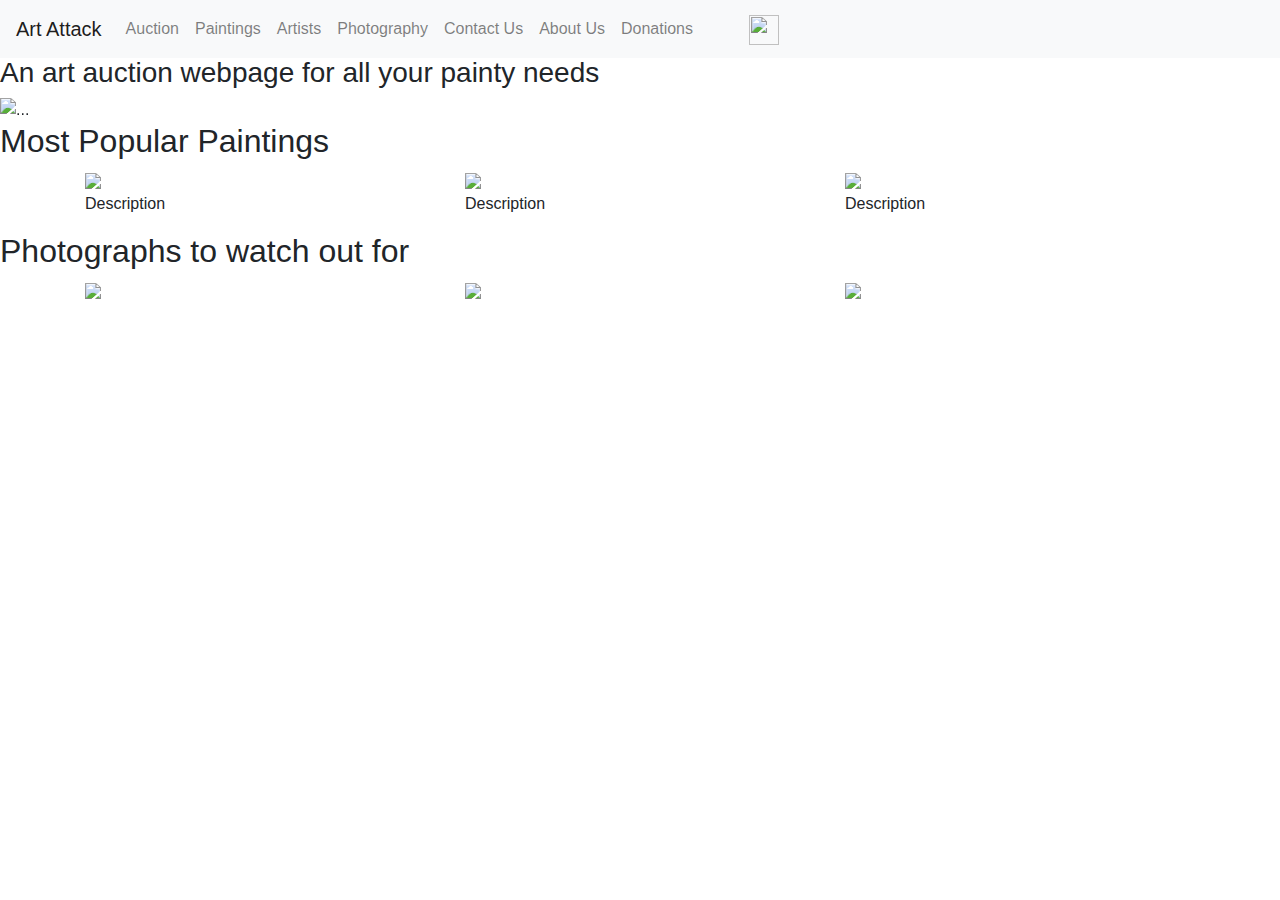
==== index.html @ 8e079ac7 "donations, photos" ====
<!DOCTYPE html>
<html lang="en">

<head>
    <title>Art Attack</title>

    <meta charset="UTF-8" />
    <meta name="viewport" content="wdth=device-width, initial-scale=1.0" />

    <link rel="stylesheet" href="styles.css">
    <link rel="stylesheet" href="https://stackpath.bootstrapcdn.com/bootstrap/4.5.2/css/bootstrap.min.css" integrity="sha384-JcKb8q3iqJ61gNV9KGb8thSsNjpSL0n8PARn9HuZOnIxN0hoP+VmmDGMN5t9UJ0Z" crossorigin="anonymous">

    <script src="https://code.jquery.com/jquery-3.5.1.slim.min.js" integrity="sha384-DfXdz2htPH0lsSSs5nCTpuj/zy4C+OGpamoFVy38MVBnE+IbbVYUew+OrCXaRkfj" crossorigin="anonymous"></script>
    <script src="https://cdn.jsdelivr.net/npm/popper.js@1.16.1/dist/umd/popper.min.js" integrity="sha384-9/reFTGAW83EW2RDu2S0VKaIzap3H66lZH81PoYlFhbGU+6BZp6G7niu735Sk7lN" crossorigin="anonymous"></script>
    <script src="https://stackpath.bootstrapcdn.com/bootstrap/4.5.2/js/bootstrap.min.js" integrity="sha384-B4gt1jrGC7Jh4AgTPSdUtOBvfO8shuf57BaghqFfPlYxofvL8/KUEfYiJOMMV+rV" crossorigin="anonymous"></script>

</head>

<header>
    <!-- navbar -->
    <!-- talvez cambiar fixed top a sticky top la neta npi jelp-->

    <nav class="navbar fixed-top navbar-expand-lg navbar-light bg-light">
        <a class="navbar-brand" href="index.html">Art Attack</a>
        <button class="navbar-toggler" type="button" data-toggle="collapse" data-target="#navbarNav" aria-controls="navbarNav" aria-expanded="false" aria-label="Toggle navigation">
            <span class="navbar-toggler-icon"></span>
        </button>
        <div class="collapse navbar-collapse" id="navbarNav">
            <ul class="navbar-nav">
                <li class="nav-item">
                    <a class="nav-link" href="src/auction.html">Auction</a>
                </li>
                <li class="nav-item">
                    <a class="nav-link" href="src/paintings.html">Paintings</a>
                </li>
                <li class="nav-item">
                    <a class="nav-link" href="src/artists.html">Artists</a>
                </li>
                <li class="nav-item">
                    <a class="nav-link" href="src/photography.html">Photography</a>
                </li>
                <li class="nav-item">
                    <a class="nav-link" href="src/contact.html">Contact Us</a>
                </li>
                <li class="nav-item">
                    <a class="nav-link" href="src/about.html">About Us</a>
                </li>
                <li class="nav-item">
                    <a class="nav-link" href="src/donations.html">Donations</a>
                </li>
            </ul>
            <a class="navbar-brand ml-5" href="#">
                <img src="logo" width="30" height="30" alt="" loading="lazy">
            </a>
        </div>
    </nav>

</header>

<body>
    <!--Title-->
    <div>
        <h1>
            Art Attack
        </h1>
        <h3>
            An art auction webpage for all your painty needs
        </h3>
    </div>

    <!--Slider-->
    <div>
        <div id="carouselExampleFade" class="carousel slide carousel-fade" data-ride="carousel">

            <div class="carousel-inner">
                <div class="carousel-item active">
                    <img src="images/index/Carrusel/imgCar1.jpg" class="d-block w-100" alt="...">
                </div>
                <div class="carousel-item">
                    <img src="images/index/Carrusel/imgCar2.jpg" class="d-block w-100" alt="...">
                </div>
                <div class="carousel-item">
                    <img src="images/index/Carrusel/imgCar3.jpg" class="d-block w-100" alt="...">
                </div>
            </div>
            <a class="carousel-control-prev" href="#carouselExampleFade" role="button" data-slide="prev">
                <span class="carousel-control-prev-icon" aria-hidden="true"></span>
                <span class="sr-only">Previous</span>
            </a>
            <a class="carousel-control-next" href="#carouselExampleFade" role="button" data-slide="next">
                <span class="carousel-control-next-icon" aria-hidden="true"></span>
                <span class="sr-only">Next</span>
            </a>
        </div>
    </div>

    <!--Paintings-->
    <div>
        <h2>
            Most Popular Paintings
        </h2>
        <div class="container">
            <div class="row">
                <div class="col-sm">
                    <img src="images/index/Paints/img1.JPG">
                    <p>
                        Description
                    </p>
                </div>
                <div class="col-sm">
                    <img src="images/index/Paints/img2.JPG">
                    <p>
                        Description
                    </p>
                </div>
                <div class="col-sm">
                    <img src="images/index/Paints/img3.JPG">
                    <p>
                        Description
                    </p>
                </div>
            </div>
        </div>
    </div>

    <!--Photos-->
    <div>
        <h2>
            Photographs to watch out for
        </h2>
        <div class="container contA">
            <div class="row">
                <div class="col-sm">
                    <img src="images/index/Paints/img1.JPG">
                </div>
                <div class="col-sm">
                    <img src="images/index/Paints/img2.JPG">
                </div>
                <div class="col-sm">
                    <img src="images/index/Paints/img3.JPG">
                </div>
            </div>
        </div>
    </div>

    <!--Artists-->
    <div>

    </div>
</body>

<footer>

</footer>

</html>
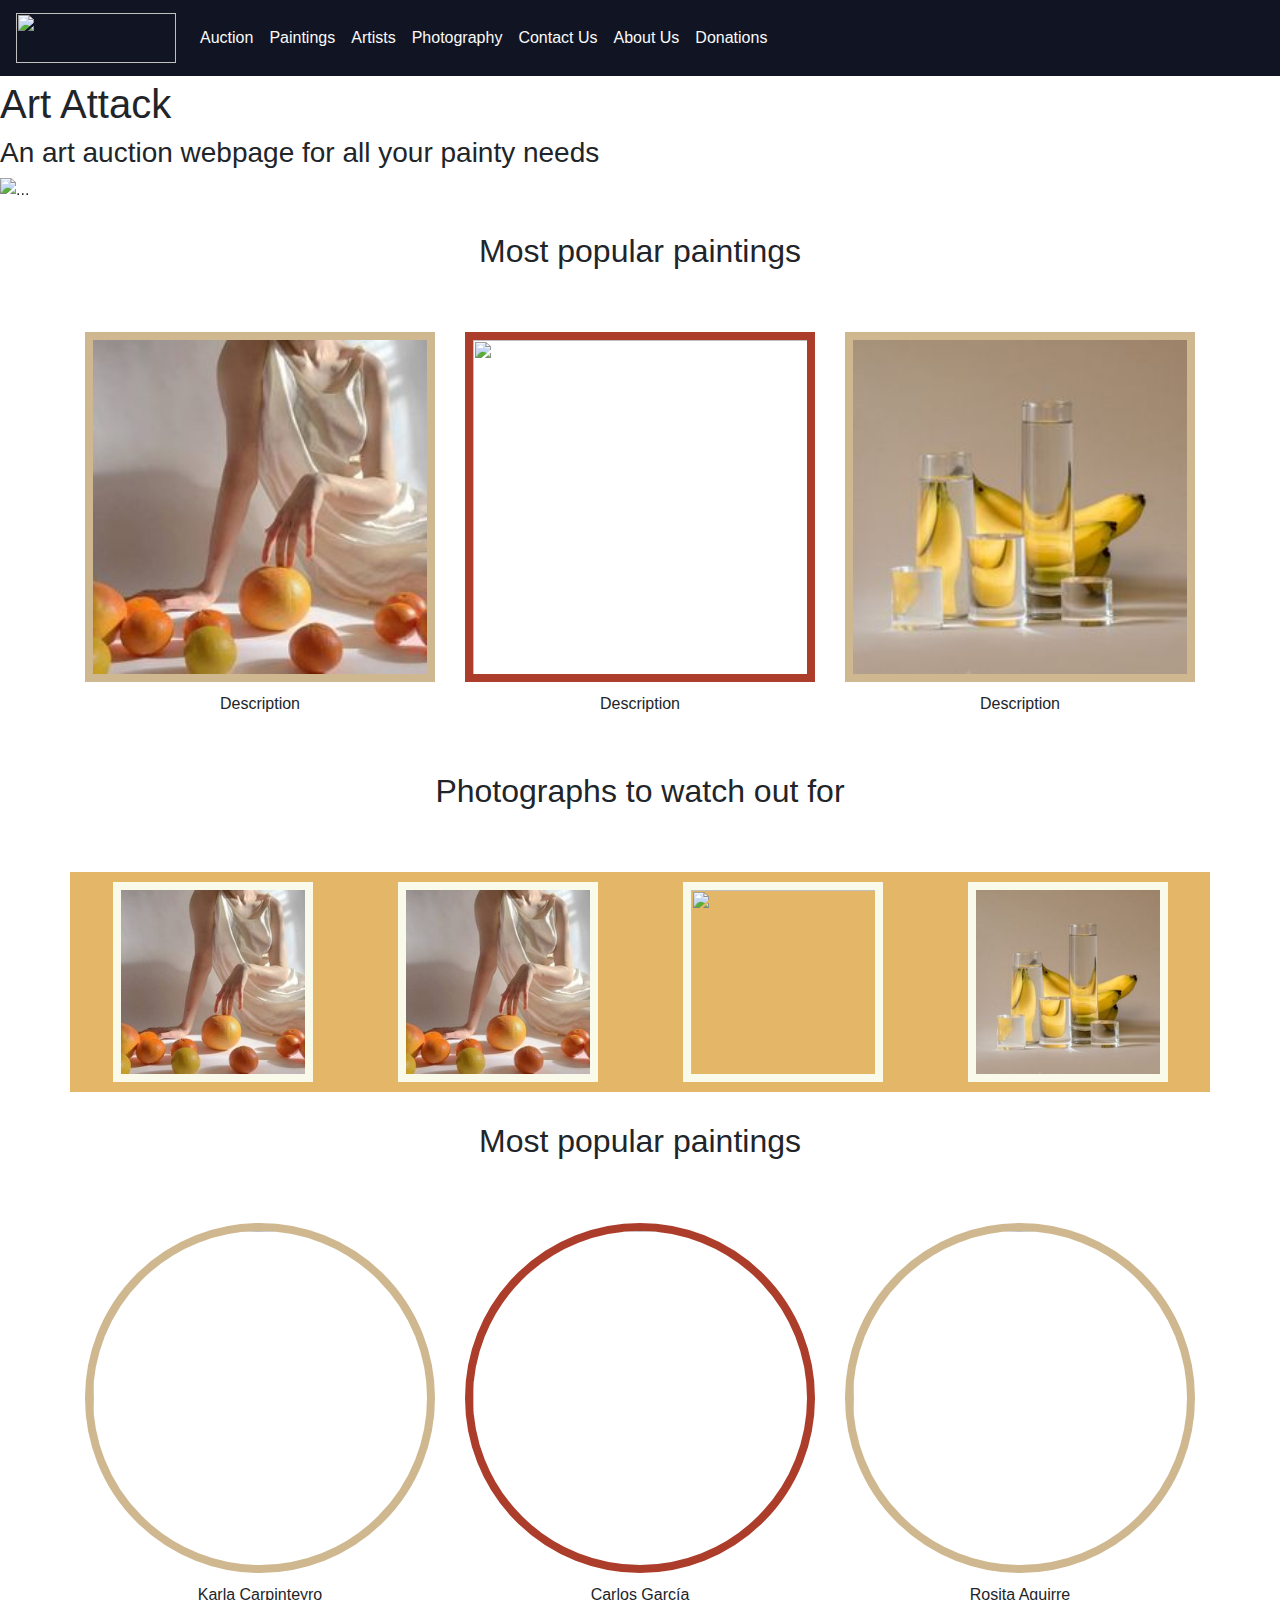
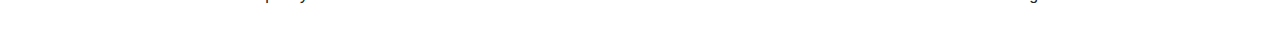
==== commit be2b842e: "Fav & NavBar" ====
--- a/index.html
+++ b/index.html
@@ -7,6 +7,7 @@
     <meta charset="UTF-8" />
     <meta name="viewport" content="wdth=device-width, initial-scale=1.0" />
 
+    <link rel="icon" type="image/png" sizes="32x32" href="images/favicon.png">
     <link rel="stylesheet" href="styles.css">
     <link rel="stylesheet" href="https://stackpath.bootstrapcdn.com/bootstrap/4.5.2/css/bootstrap.min.css" integrity="sha384-JcKb8q3iqJ61gNV9KGb8thSsNjpSL0n8PARn9HuZOnIxN0hoP+VmmDGMN5t9UJ0Z" crossorigin="anonymous">
 
@@ -18,10 +19,10 @@
 
 <header>
     <!-- navbar -->
-    <!-- talvez cambiar fixed top a sticky top la neta npi jelp-->
-
-    <nav class="navbar fixed-top navbar-expand-lg navbar-light bg-light">
-        <a class="navbar-brand" href="index.html">Art Attack</a>
+    <nav class="navbar fixed-top navbar-expand-lg navbar-dark navbar-custom">
+        <a class="navbar-brand" href="#">
+            <img src="images/logoClaro.png" width="160" height="50" alt="" loading="lazy">
+        </a>
         <button class="navbar-toggler" type="button" data-toggle="collapse" data-target="#navbarNav" aria-controls="navbarNav" aria-expanded="false" aria-label="Toggle navigation">
             <span class="navbar-toggler-icon"></span>
         </button>
@@ -49,9 +50,6 @@
                     <a class="nav-link" href="src/donations.html">Donations</a>
                 </li>
             </ul>
-            <a class="navbar-brand ml-5" href="#">
-                <img src="logo" width="30" height="30" alt="" loading="lazy">
-            </a>
         </div>
     </nav>
 
@@ -94,58 +92,115 @@
         </div>
     </div>
 
+
+
+    <!--3 pics-->
+    <div class="container">
+        <h2 class="pd30Cent">
+            Most popular paintings
+        </h2>
+        <br>
+        <div class="row">
+            <div class="col-sm">
+                <section class="cent">
+                    <img class="borderBg smed" src="../images/photography/sq1.jpg">
+                    <p class="pdT10">
+                        Description
+                    </p>
+                </section class="pdT10">
+
+            </div>
+            <div class="col-sm">
+                <section class="cent">
+                    <img class="borderRed smed" src="../images/photography/sq5.jpg">
+                    <p class="pdT10">
+                        Description
+                    </p>
+                </section>
+
+            </div>
+            <div class="col-sm">
+                <section class="cent">
+                    <img class="borderBg smed" src="../images/photography/sq3.jpg">
+                    <p class="pdT10">
+                        Description
+                    </p>
+                </section>
+            </div>
+        </div>
+    </div>
+
     <!--Paintings-->
-    <div>
-        <h2>
-            Most Popular Paintings
-        </h2>
-        <div class="container">
-            <div class="row">
-                <div class="col-sm">
-                    <img src="images/index/Paints/img1.JPG">
-                    <p>
-                        Description
-                    </p>
-                </div>
-                <div class="col-sm">
-                    <img src="images/index/Paints/img2.JPG">
-                    <p>
-                        Description
-                    </p>
-                </div>
-                <div class="col-sm">
-                    <img src="images/index/Paints/img3.JPG">
-                    <p>
-                        Description
-                    </p>
-                </div>
-            </div>
-        </div>
-    </div>
-
-    <!--Photos-->
-    <div>
-        <h2>
+    <div class="container">
+        <h2 class="pd30Cent">
             Photographs to watch out for
         </h2>
-        <div class="container contA">
-            <div class="row">
-                <div class="col-sm">
-                    <img src="images/index/Paints/img1.JPG">
-                </div>
-                <div class="col-sm">
-                    <img src="images/index/Paints/img2.JPG">
-                </div>
-                <div class="col-sm">
-                    <img src="images/index/Paints/img3.JPG">
-                </div>
-            </div>
+        <br>
+        <div class="row bcYw pdT10">
+
+
+            <div class="col-sm">
+                <section class="cent">
+                    <img class="ssmed borderWh" src="../images/photography/sq1.jpg">
+                </section>
+
+            </div>
+            <div class="col-sm">
+                <section class="cent">
+                    <img class="ssmed borderWh" src="../images/photography/sq1.jpg">
+                </section>
+
+            </div>
+            <div class="col-sm">
+                <section class="cent">
+                    <img class="ssmed borderWh" src="../images/photography/sq5.jpg">
+                </section>
+
+            </div>
+            <div class="col-sm">
+                <section class="cent">
+                    <img class="ssmed borderWh" src="../images/photography/sq3.jpg">
+                </section>
+            </div>
+
         </div>
     </div>
 
     <!--Artists-->
-    <div>
-
+
+    <div class="container">
+        <h2 class="pd30Cent">
+            Most popular paintings
+        </h2>
+        <br>
+        <div class="row">
+            <div class="col-sm">
+                <section class="cent">
+                    <img class="borderBg smed cir" src="../images/artists/karlaPretenciosa.jpeg">
+                    <p class="pdT10">
+                        Karla Carpinteyro
+                    </p>
+                </section class="pdT10">
+
+            </div>
+            <div class="col-sm">
+                <section class="cent">
+                    <img class="borderRed smed cir" src="../images/artists/charliePretencioso.jpeg">
+                    <p class="pdT10">
+                        Carlos García
+                    </p>
+                </section>
+
+            </div>
+            <div class="col-sm">
+                <section class="cent">
+                    <img class="borderBg smed cir" src="../images/artists/rosita.jpg">
+                    <p class="pdT10">
+                        Rosita Aguirre
+                    </p>
+                </section>
+            </div>
+        </div>
     </div>
 </body>
 
--- a/styles.css
+++ b/styles.css
@@ -0,0 +1,217 @@
+body {
+    padding-top: 80px;
+}
+
+main {
+    padding: 20px;
+    background-color: #fafafa;
+}
+
+.navbar-custom {
+    background-color: #111523;
+}
+
+
+/* change the brand and text color */
+
+.navbar-custom .navbar-brand {
+    color: #fafafa !important;
+}
+
+
+/* change the link color */
+
+.navbar-custom .navbar-nav .nav-link {
+    color: #fafafa !important;
+}
+
+
+/* change the color of active or hovered links */
+
+.navbar-custom .nav-item.active .nav-link {
+    color: #E3B668 !important;
+}
+
+.navbar-custom .nav-item:hover .nav-link {
+    color: #CFB88F !important;
+}
+
+.pd30Cent {
+    text-align: center;
+    padding-top: 30px;
+    padding-bottom: 30px;
+}
+
+.pdTB20 {
+    padding-top: 20px;
+    padding-bottom: 20px;
+}
+
+img.med {
+    width: 500px;
+    height: 500px;
+    margin-right: auto
+}
+
+.pdT10 {
+    padding-top: 10px;
+    padding-bottom: 10px;
+}
+
+.pdT50 {
+    padding-top: 50px;
+    padding-bottom: 50px;
+}
+
+.mt75 {
+    margin-top: 140px;
+}
+
+.mb50 {
+    margin-bottom: 50px;
+}
+
+.cent {
+    text-align: center;
+}
+
+.just {
+    text-align: justify;
+}
+
+.mW6 {
+    max-width: 400px;
+}
+
+img.sml {
+    width: 100px;
+    height: 100px;
+}
+
+img.cir {
+    border-radius: 50%;
+}
+
+img.huge {
+    width: 1100px;
+    height: 550px;
+}
+
+.wh {
+    color: #FAFAEB;
+}
+
+.bg {
+    color: #CFB88F;
+}
+
+.rd {
+    color: #AD3D2B;
+}
+
+.yw {
+    color: #E3B668;
+}
+
+.db {
+    color: #111523;
+}
+
+
+/*background*/
+
+.bckg {
+    background-color: white;
+}
+
+.bcYw {
+    background-color: #E3B668;
+}
+
+
+/*img*/
+
+.borderBg {
+    border: 8px solid #CFB88F;
+}
+
+.borderBg4 {
+    border: 4px solid #CFB88F;
+}
+
+.borderRed {
+    border: 8px solid #AD3D2B;
+}
+
+.borderRed4 {
+    border: 4px solid #AD3D2B;
+}
+
+.borderYw {
+    border: 8px solid #E3B668;
+}
+
+.borderBl {
+    border: 8px solid #111523;
+}
+
+.borderWh {
+    border: 8px solid #FAFAEB;
+}
+
+img.smed {
+    width: 350px;
+    height: 350px;
+}
+
+img.sml {
+    width: 100px;
+    height: 100px;
+}
+
+img.ssmed {
+    width: 200px;
+    height: 200px;
+}
+
+
+/*Forms*/
+
+input[type=text] {
+    outline: none !important;
+    padding: 12px 20px;
+    margin: 8px 0;
+    box-sizing: border-box;
+    border: 3px solid #E3B668;
+    -webkit-transition: 0.5s;
+    transition: 0.5s;
+    background-color: #fafafa;
+}
+
+input[type=text]:focus {
+    border: 3px solid #AD3D2B !important;
+    background-color: #fafafa;
+    outline: 0 !important;
+}
+
+#bt {
+    background-color: #fafafa;
+    color: black;
+    border: 3px solid #E3B668;
+}
+
+#bt:hover {
+    background-color: #E3B668;
+    color: #fafafa;
+}
+
+#sticky-footer {
+    position: relative;
+    left: 0;
+    bottom: 0;
+    width: 100%;
+}
+
+.newsletter {
+    width: 80%;
+}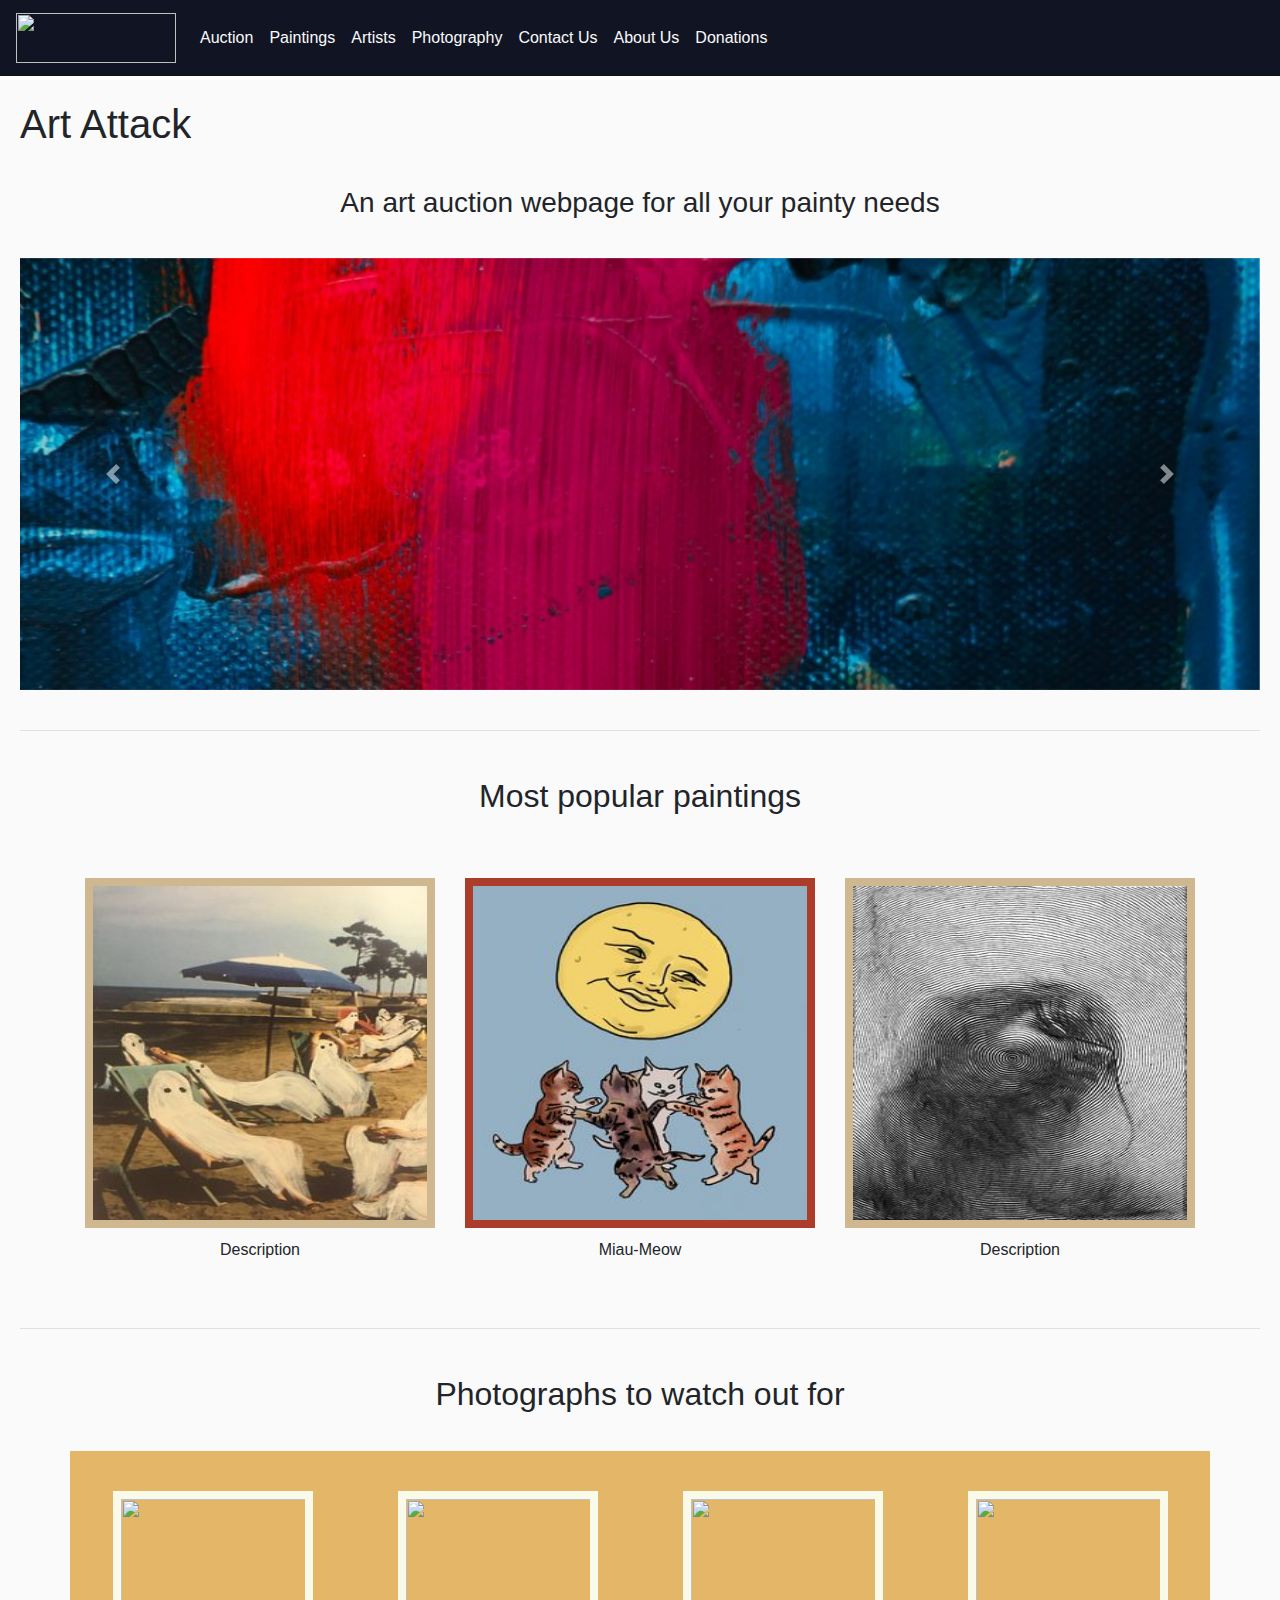
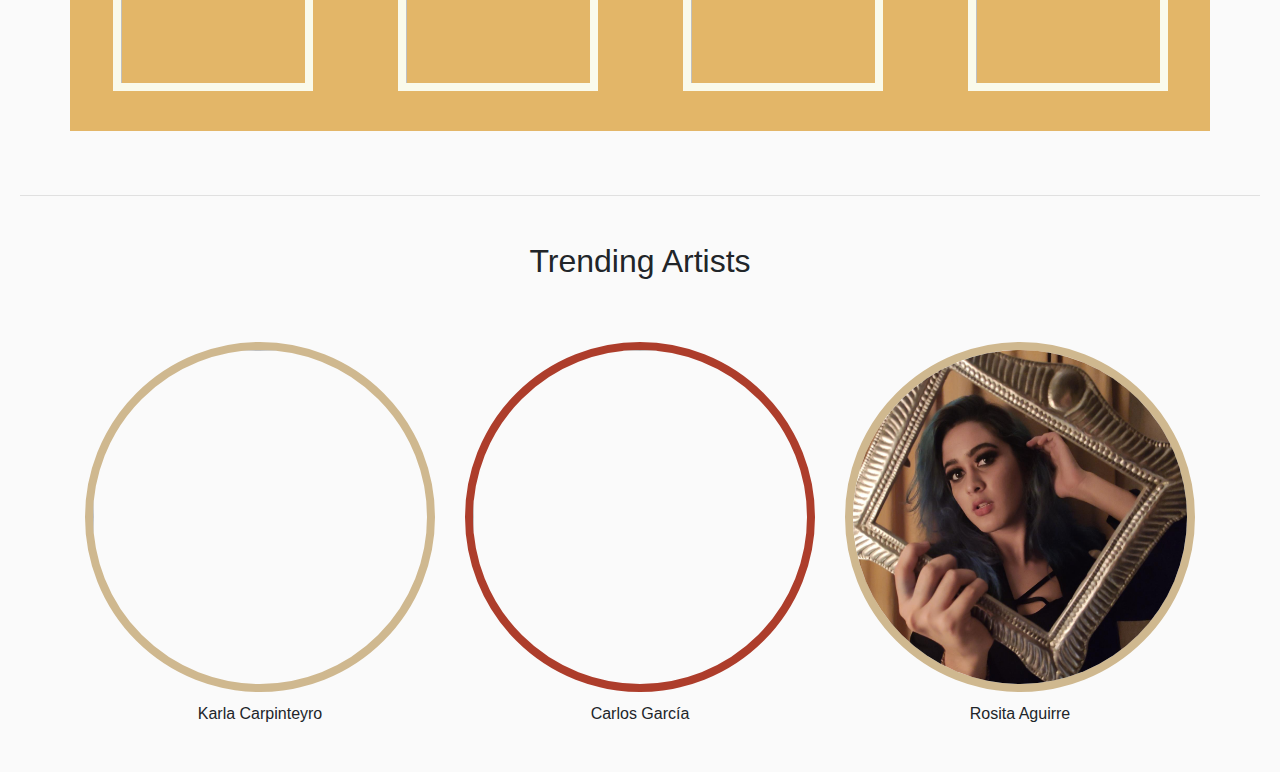
==== commit 773e025a: "Merge branch 'Karla' into master" ====
--- a/index.html
+++ b/index.html
@@ -56,152 +56,159 @@
 </header>
 
 <body>
-    <!--Title-->
-    <div>
-        <h1>
-            Art Attack
-        </h1>
-        <h3>
-            An art auction webpage for all your painty needs
-        </h3>
-    </div>
-
-    <!--Slider-->
-    <div>
-        <div id="carouselExampleFade" class="carousel slide carousel-fade" data-ride="carousel">
-
-            <div class="carousel-inner">
-                <div class="carousel-item active">
-                    <img src="images/index/Carrusel/imgCar1.jpg" class="d-block w-100" alt="...">
-                </div>
-                <div class="carousel-item">
-                    <img src="images/index/Carrusel/imgCar2.jpg" class="d-block w-100" alt="...">
-                </div>
-                <div class="carousel-item">
-                    <img src="images/index/Carrusel/imgCar3.jpg" class="d-block w-100" alt="...">
-                </div>
-            </div>
-            <a class="carousel-control-prev" href="#carouselExampleFade" role="button" data-slide="prev">
-                <span class="carousel-control-prev-icon" aria-hidden="true"></span>
-                <span class="sr-only">Previous</span>
-            </a>
-            <a class="carousel-control-next" href="#carouselExampleFade" role="button" data-slide="next">
-                <span class="carousel-control-next-icon" aria-hidden="true"></span>
-                <span class="sr-only">Next</span>
-            </a>
-        </div>
-    </div>
-
-
-
-    <!--3 pics-->
-    <div class="container">
-        <h2 class="pd30Cent">
-            Most popular paintings
-        </h2>
-        <br>
-        <div class="row">
-            <div class="col-sm">
-                <section class="cent">
-                    <img class="borderBg smed" src="../images/photography/sq1.jpg">
-                    <p class="pdT10">
-                        Description
-                    </p>
-                </section class="pdT10">
-
-            </div>
-            <div class="col-sm">
-                <section class="cent">
-                    <img class="borderRed smed" src="../images/photography/sq5.jpg">
-                    <p class="pdT10">
-                        Description
-                    </p>
-                </section>
-
-            </div>
-            <div class="col-sm">
-                <section class="cent">
-                    <img class="borderBg smed" src="../images/photography/sq3.jpg">
-                    <p class="pdT10">
-                        Description
-                    </p>
-                </section>
-            </div>
-        </div>
-    </div>
-
-    <!--Paintings-->
-    <div class="container">
-        <h2 class="pd30Cent">
-            Photographs to watch out for
-        </h2>
-        <br>
-        <div class="row bcYw pdT10">
-
-
-            <div class="col-sm">
-                <section class="cent">
-                    <img class="ssmed borderWh" src="../images/photography/sq1.jpg">
-                </section>
-
-            </div>
-            <div class="col-sm">
-                <section class="cent">
-                    <img class="ssmed borderWh" src="../images/photography/sq1.jpg">
-                </section>
-
-            </div>
-            <div class="col-sm">
-                <section class="cent">
-                    <img class="ssmed borderWh" src="../images/photography/sq5.jpg">
-                </section>
-
-            </div>
-            <div class="col-sm">
-                <section class="cent">
-                    <img class="ssmed borderWh" src="../images/photography/sq3.jpg">
-                </section>
-            </div>
-
-        </div>
-    </div>
-
-    <!--Artists-->
-
-    <div class="container">
-        <h2 class="pd30Cent">
-            Most popular paintings
-        </h2>
-        <br>
-        <div class="row">
-            <div class="col-sm">
-                <section class="cent">
-                    <img class="borderBg smed cir" src="../images/artists/karlaPretenciosa.jpeg">
-                    <p class="pdT10">
-                        Karla Carpinteyro
-                    </p>
-                </section class="pdT10">
-
-            </div>
-            <div class="col-sm">
-                <section class="cent">
-                    <img class="borderRed smed cir" src="../images/artists/charliePretencioso.jpeg">
-                    <p class="pdT10">
-                        Carlos García
-                    </p>
-                </section>
-
-            </div>
-            <div class="col-sm">
-                <section class="cent">
-                    <img class="borderBg smed cir" src="../images/artists/rosita.jpg">
-                    <p class="pdT10">
-                        Rosita Aguirre
-                    </p>
-                </section>
-            </div>
-        </div>
-    </div>
+    <main>
+        <!--Title-->
+        <div>
+            <h1>
+                Art Attack
+            </h1>
+            <h3 class="pd30Cent">
+                An art auction webpage for all your painty needs
+            </h3>
+        </div>
+
+        <!--Slider-->
+        <div>
+            <div id="carouselExampleFade" class="carousel slide carousel-fade" data-ride="carousel">
+
+                <div class="carousel-inner">
+                    <div class="carousel-item active">
+                        <img src="images/index/Carrusel/car1.jpg" class="d-block w-100" alt="...">
+                    </div>
+                    <div class="carousel-item">
+                        <img src="images/index/Carrusel/imgCar2.jpg" class="d-block w-100" alt="...">
+                    </div>
+                    <div class="carousel-item">
+                        <img src="images/index/Carrusel/imgCar3.jpg" class="d-block w-100" alt="...">
+                    </div>
+                </div>
+                <a class="carousel-control-prev" href="#carouselExampleFade" role="button" data-slide="prev">
+                    <span class="carousel-control-prev-icon" aria-hidden="true"></span>
+                    <span class="sr-only">Previous</span>
+                </a>
+                <a class="carousel-control-next" href="#carouselExampleFade" role="button" data-slide="next">
+                    <span class="carousel-control-next-icon" aria-hidden="true"></span>
+                    <span class="sr-only">Next</span>
+                </a>
+            </div>
+        </div>
+        <br>
+        <hr>
+
+
+        <!--3 pics-->
+        <div class="container">
+            <h2 class="pd30Cent">
+                Most popular paintings
+            </h2>
+            <br>
+            <div class="row">
+                <div class="col-sm">
+                    <section class="cent">
+                        <img class="borderBg smed" src="../images/paintings/v9.jpg">
+                        <p class="pdT10">
+                            Description
+                        </p>
+                    </section class="pdT10">
+
+                </div>
+                <div class="col-sm">
+                    <section class="cent">
+                        <img class="borderRed smed" src="../images/paintings/miau.jpg">
+                        <p class="pdT10">
+                            Miau-Meow
+                        </p>
+                    </section>
+
+                </div>
+                <div class="col-sm">
+                    <section class="cent">
+                        <img class="borderBg smed" src="../images/paintings/v5.jpg">
+                        <p class="pdT10">
+                            Description
+                        </p>
+                    </section>
+                </div>
+            </div>
+        </div>
+        <br>
+        <hr>
+
+        <!--Photographs-->
+        <div class="container">
+            <h2 class="pd30Cent">
+                Photographs to watch out for
+            </h2>
+            
+            <div class="row bcYw pdT40">
+
+
+                <div class="col-sm">
+                    <section class="cent">
+                        <img class="ssmed borderWh" src="../images/photography/sq22.jpg">
+                    </section>
+
+                </div>
+                <div class="col-sm">
+                    <section class="cent">
+                        <img class="ssmed borderWh" src="../images/photography/sq23.jpg">
+                    </section>
+
+                </div>
+                <div class="col-sm">
+                    <section class="cent">
+                        <img class="ssmed borderWh" src="../images/photography/sq15.jpg">
+                    </section>
+
+                </div>
+                <div class="col-sm">
+                    <section class="cent">
+                        <img class="ssmed borderWh" src="../images/photography/sq25.jpg">
+                    </section>
+                </div>
+
+            </div>
+        </div>
+        <br>
+        <br>
+        <hr>
+        <!--Artists-->
+
+        <div class="container">
+            <h2 class="pd30Cent">
+                Trending Artists
+            </h2>
+            <br>
+            <div class="row">
+                <div class="col-sm">
+                    <section class="cent">
+                        <img class="borderBg smed cir" src="../images/artists/karlaPretenciosa.jpeg">
+                        <p class="pdT10">
+                            Karla Carpinteyro
+                        </p>
+                    </section class="pdT10">
+
+                </div>
+                <div class="col-sm">
+                    <section class="cent">
+                        <img class="borderRed smed cir" src="../images/artists/charliePretencioso.jpeg">
+                        <p class="pdT10">
+                            Carlos García
+                        </p>
+                    </section>
+
+                </div>
+                <div class="col-sm">
+                    <section class="cent">
+                        <img class="borderBg smed cir" src="../images/artists/rositaPretenciosa.jpeg">
+                        <p class="pdT10">
+                            Rosita Aguirre
+                        </p>
+                    </section>
+                </div>
+            </div>
+        </div>
+    </main>
 </body>
 
 <footer>
--- a/styles.css
+++ b/styles.css
@@ -58,6 +58,11 @@
     padding-bottom: 10px;
 }
 
+.pdT40 {
+    padding-top: 40px;
+    padding-bottom: 40px;
+}
+
 .pdT50 {
     padding-top: 50px;
     padding-bottom: 50px;
@@ -172,6 +177,14 @@
 img.ssmed {
     width: 200px;
     height: 200px;
+}
+
+.hCar{
+    height: 570px;
+    width: 1150px !important;
+    margin-left: auto;
+    margin-right: auto;
+    max-height:570px ;
 }
 
 
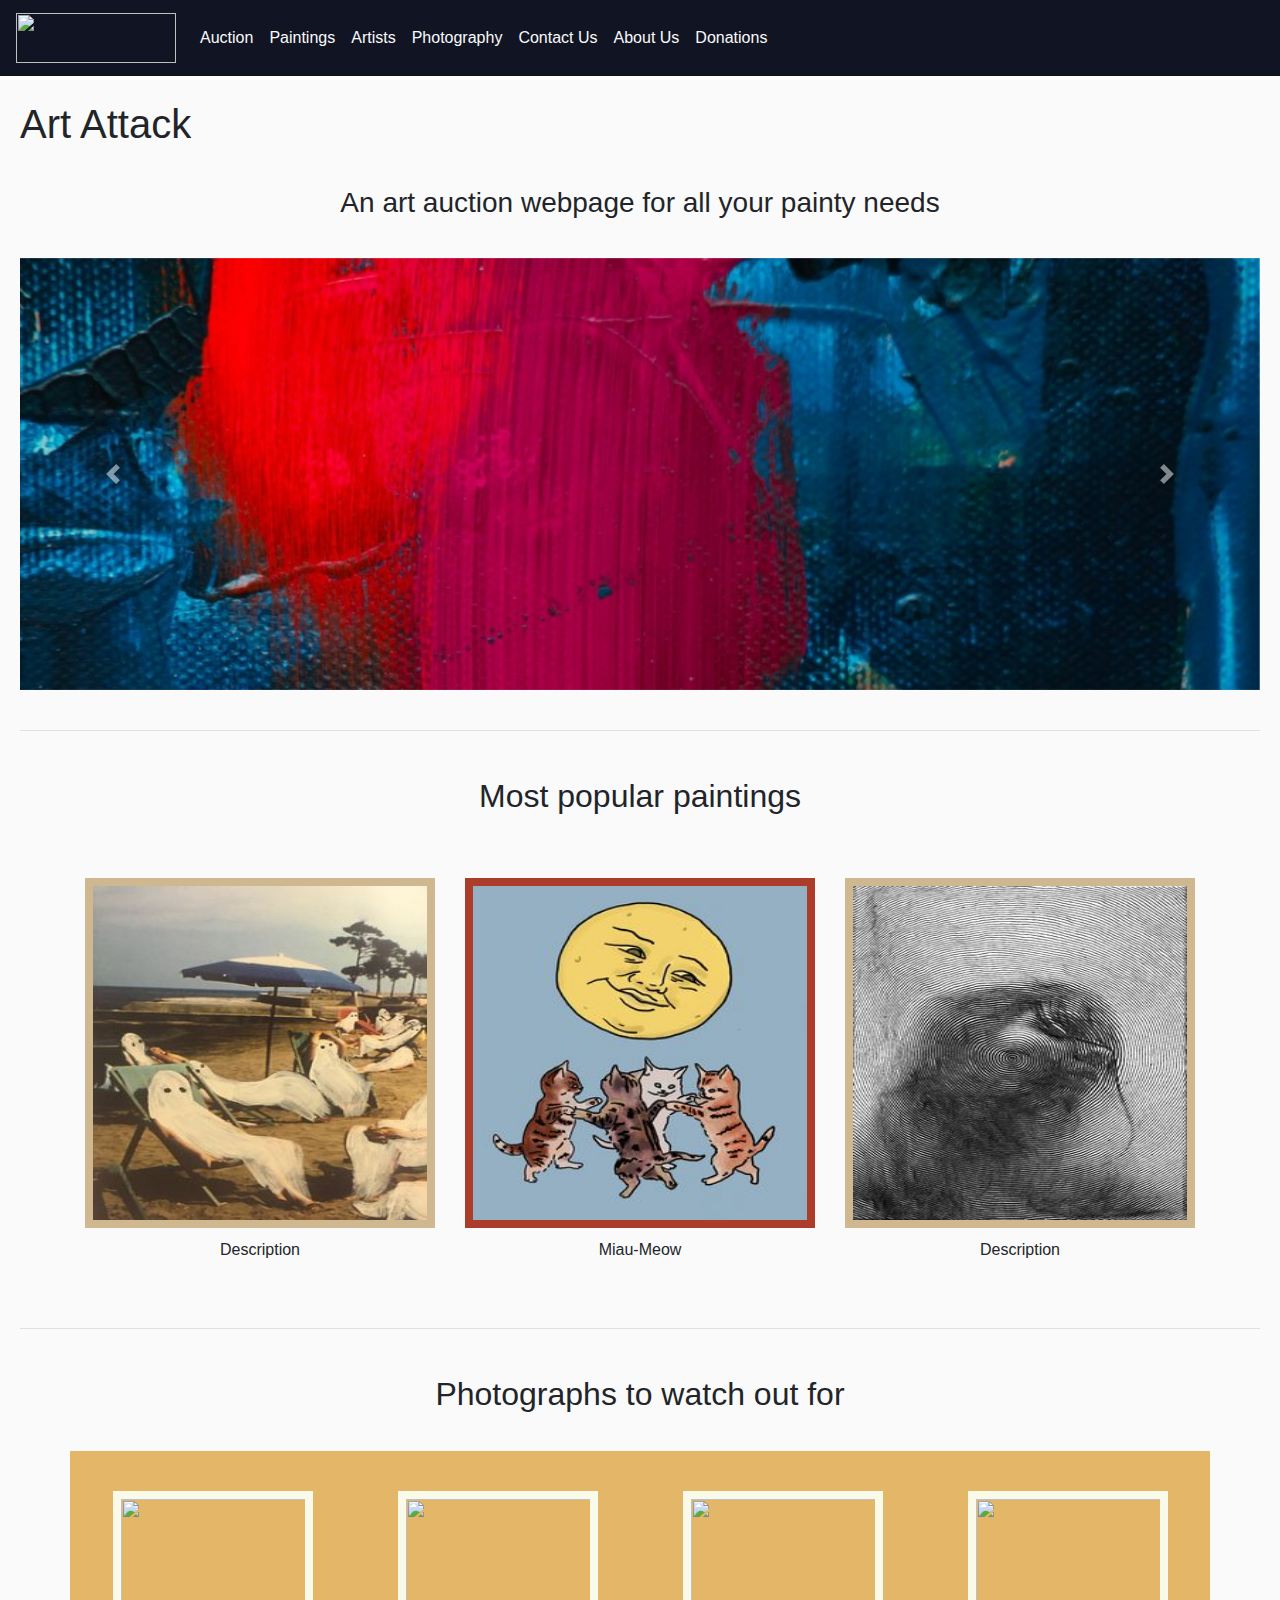
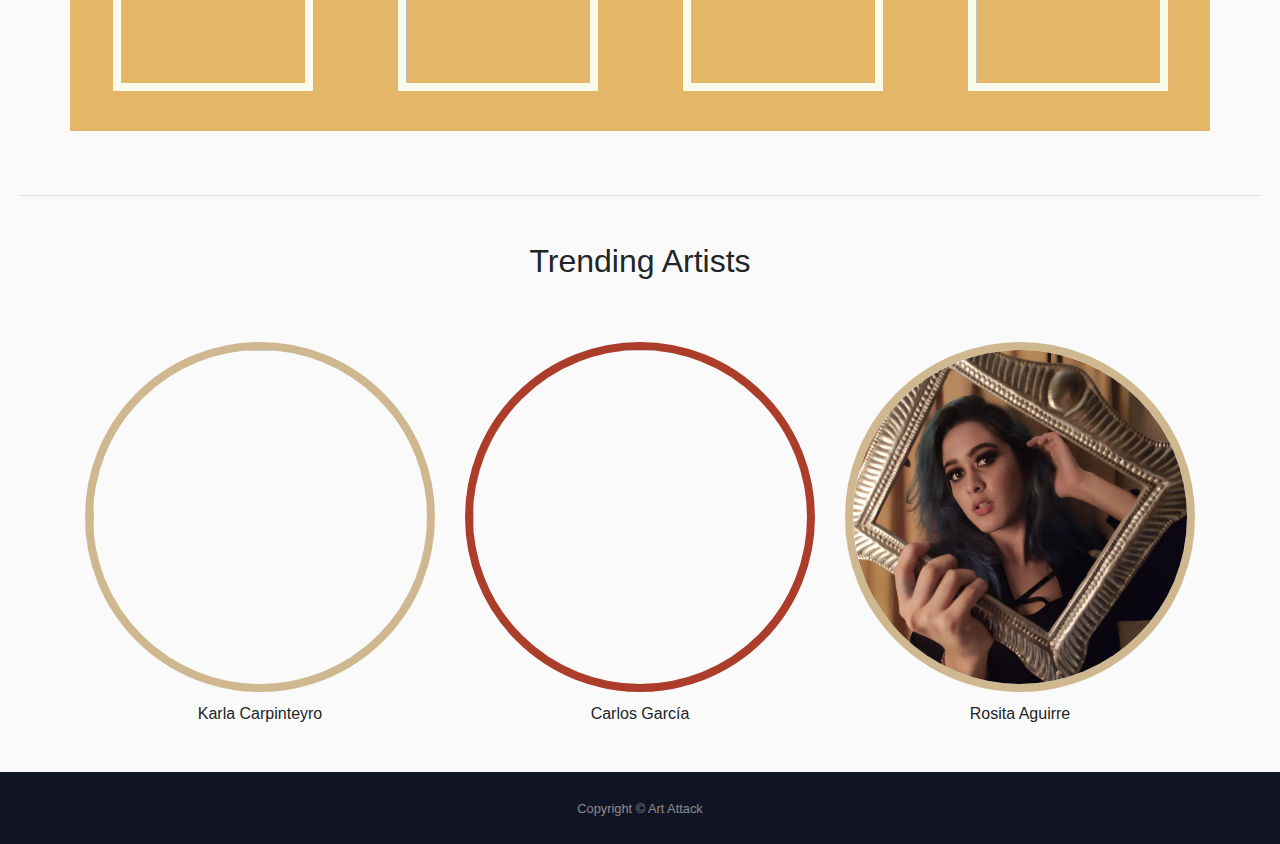
==== commit 10f5cc8a: "images artists and more" ====
--- a/index.html
+++ b/index.html
@@ -105,7 +105,7 @@
             <div class="row">
                 <div class="col-sm">
                     <section class="cent">
-                        <img class="borderBg smed" src="../images/paintings/v9.jpg">
+                        <img class="borderBg smed Hspq" src="../images/paintings/v9.jpg">
                         <p class="pdT10">
                             Description
                         </p>
@@ -114,7 +114,7 @@
                 </div>
                 <div class="col-sm">
                     <section class="cent">
-                        <img class="borderRed smed" src="../images/paintings/miau.jpg">
+                        <img class="borderRed smed Hspq" src="../images/paintings/miau.jpg">
                         <p class="pdT10">
                             Miau-Meow
                         </p>
@@ -123,7 +123,7 @@
                 </div>
                 <div class="col-sm">
                     <section class="cent">
-                        <img class="borderBg smed" src="../images/paintings/v5.jpg">
+                        <img class="borderBg smed Hspq" src="../images/paintings/v5.jpg">
                         <p class="pdT10">
                             Description
                         </p>
@@ -145,25 +145,25 @@
 
                 <div class="col-sm">
                     <section class="cent">
-                        <img class="ssmed borderWh" src="../images/photography/sq22.jpg">
-                    </section>
-
-                </div>
-                <div class="col-sm">
-                    <section class="cent">
-                        <img class="ssmed borderWh" src="../images/photography/sq23.jpg">
-                    </section>
-
-                </div>
-                <div class="col-sm">
-                    <section class="cent">
-                        <img class="ssmed borderWh" src="../images/photography/sq15.jpg">
-                    </section>
-
-                </div>
-                <div class="col-sm">
-                    <section class="cent">
-                        <img class="ssmed borderWh" src="../images/photography/sq25.jpg">
+                        <img class="ssmed borderWh Hpq" src="../images/photography/sq22.jpg">
+                    </section>
+
+                </div>
+                <div class="col-sm">
+                    <section class="cent">
+                        <img class="ssmed borderWh Hpq" src="../images/photography/sq23.jpg">
+                    </section>
+
+                </div>
+                <div class="col-sm">
+                    <section class="cent">
+                        <img class="ssmed borderWh Hpq" src="../images/photography/sq15.jpg">
+                    </section>
+
+                </div>
+                <div class="col-sm">
+                    <section class="cent">
+                        <img class="ssmed borderWh Hpq" src="../images/photography/sq25.jpg">
                     </section>
                 </div>
 
@@ -182,7 +182,7 @@
             <div class="row">
                 <div class="col-sm">
                     <section class="cent">
-                        <img class="borderBg smed cir" src="../images/artists/karlaPretenciosa.jpeg">
+                        <img class="borderBg smed cir Hspq" src="../images/artists/karlaPretenciosa.jpeg">
                         <p class="pdT10">
                             Karla Carpinteyro
                         </p>
@@ -191,7 +191,7 @@
                 </div>
                 <div class="col-sm">
                     <section class="cent">
-                        <img class="borderRed smed cir" src="../images/artists/charliePretencioso.jpeg">
+                        <img class="borderRed smed cir Hspq" src="../images/artists/charliePretencioso.jpeg">
                         <p class="pdT10">
                             Carlos García
                         </p>
@@ -200,7 +200,7 @@
                 </div>
                 <div class="col-sm">
                     <section class="cent">
-                        <img class="borderBg smed cir" src="../images/artists/rositaPretenciosa.jpeg">
+                        <img class="borderBg smed cir Hspq" src="../images/artists/rositaPretenciosa.jpeg">
                         <p class="pdT10">
                             Rosita Aguirre
                         </p>
@@ -211,8 +211,11 @@
     </main>
 </body>
 
-<footer>
-
+<!-- Footer -->
+<footer id="sticky-footer" class="py-4 text-white-50 navbar-custom">
+    <div class="container text-center">
+        <small>Copyright &copy; Art Attack</small>
+    </div>
 </footer>
 
 </html>--- a/styles.css
+++ b/styles.css
@@ -76,6 +76,10 @@
     margin-bottom: 50px;
 }
 
+.mb20 {
+    margin-bottom: 20px;
+}
+
 .cent {
     text-align: center;
 }
@@ -170,8 +174,13 @@
 }
 
 img.sml {
-    width: 100px;
-    height: 100px;
+    width: 150px;
+    height: 150px;
+}
+
+img.ssml {
+    width: 50px;
+    height: 50px;;
 }
 
 img.ssmed {
@@ -185,6 +194,33 @@
     margin-left: auto;
     margin-right: auto;
     max-height:570px ;
+}
+
+img.Hpq {
+    transition:transform 0.25s ease;
+}
+
+img.Hpq:hover {
+    -webkit-transform:scale(1.2); 
+    transform:scale(1.2);
+}
+
+img.Hspq {
+    transition:transform 0.25s ease;
+}
+
+img.Hspq:hover {
+    -webkit-transform:scale(1.1); 
+    transform:scale(1.1);
+}
+
+img.Hmas {
+    transition:transform 0.25s ease;
+}
+
+img.Hmas:hover {
+    -webkit-transform:scale(1.5); 
+    transform:scale(1.5);
 }
 
 
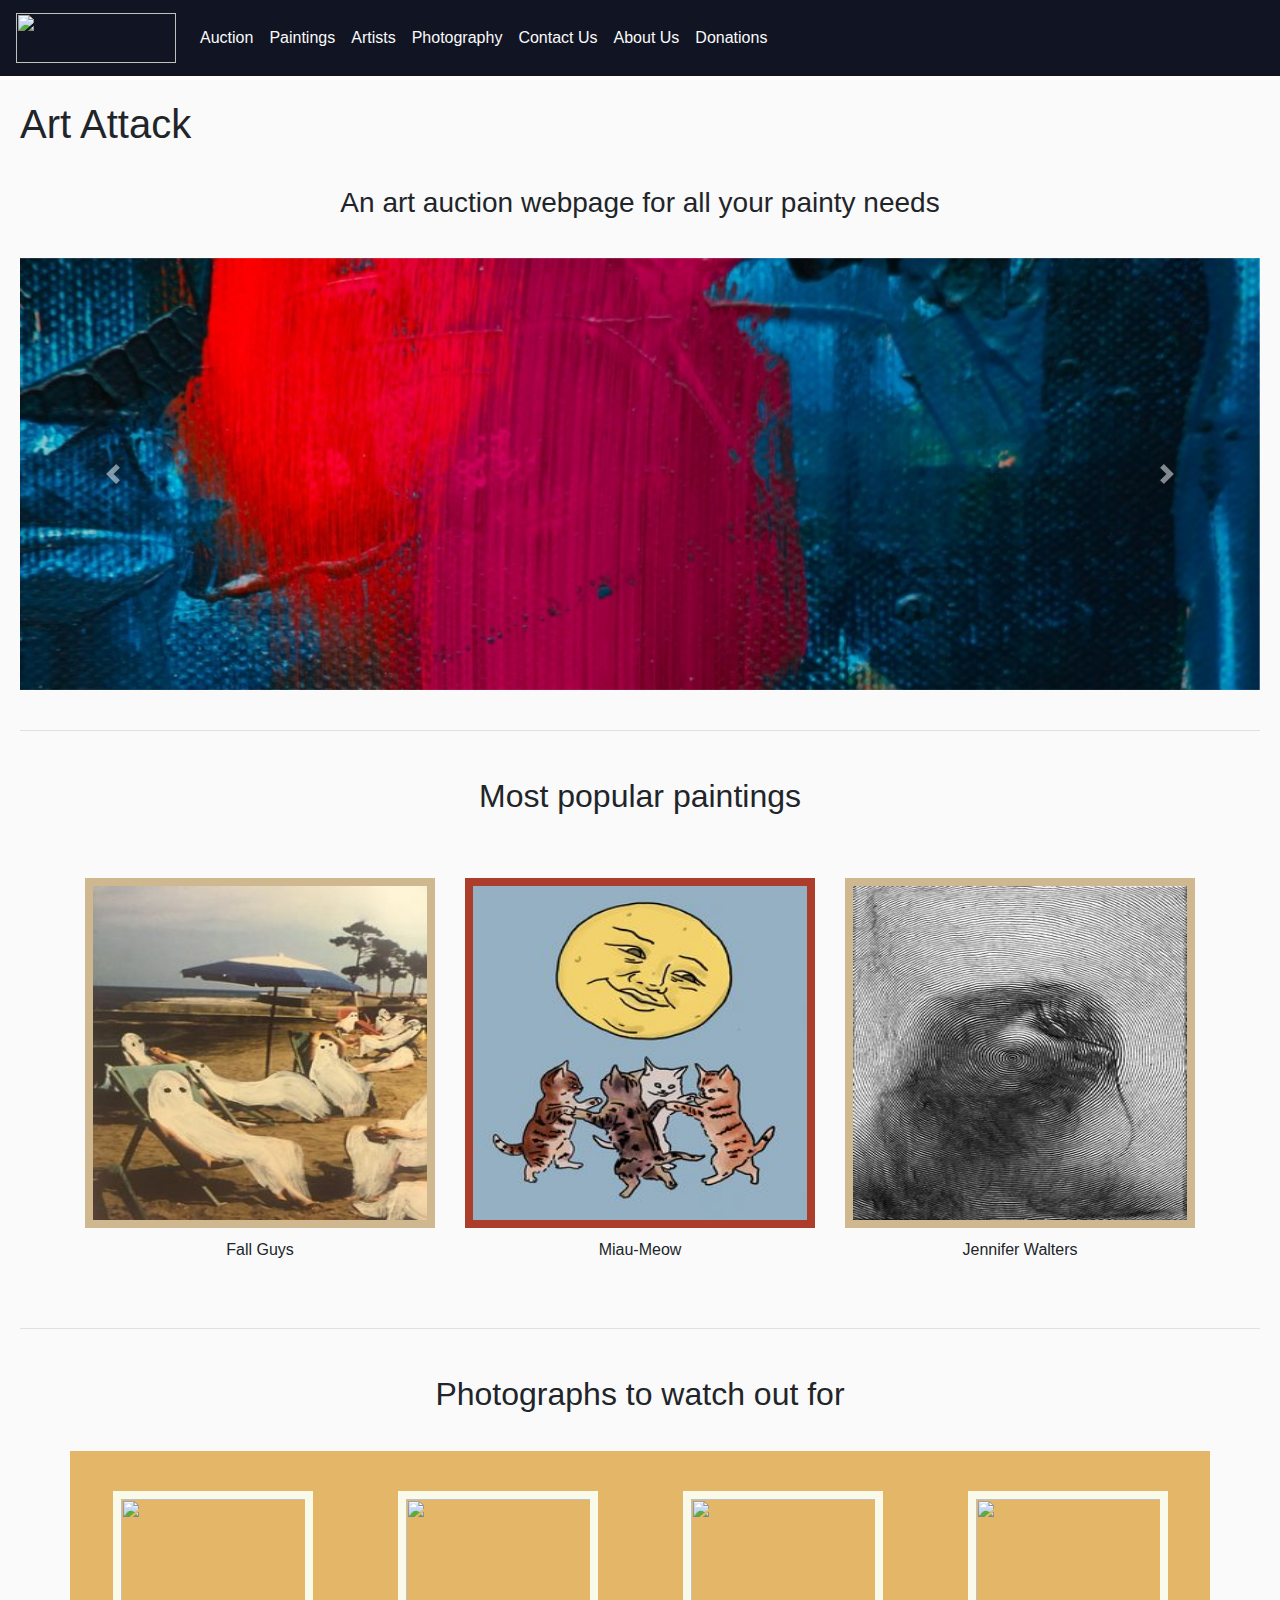
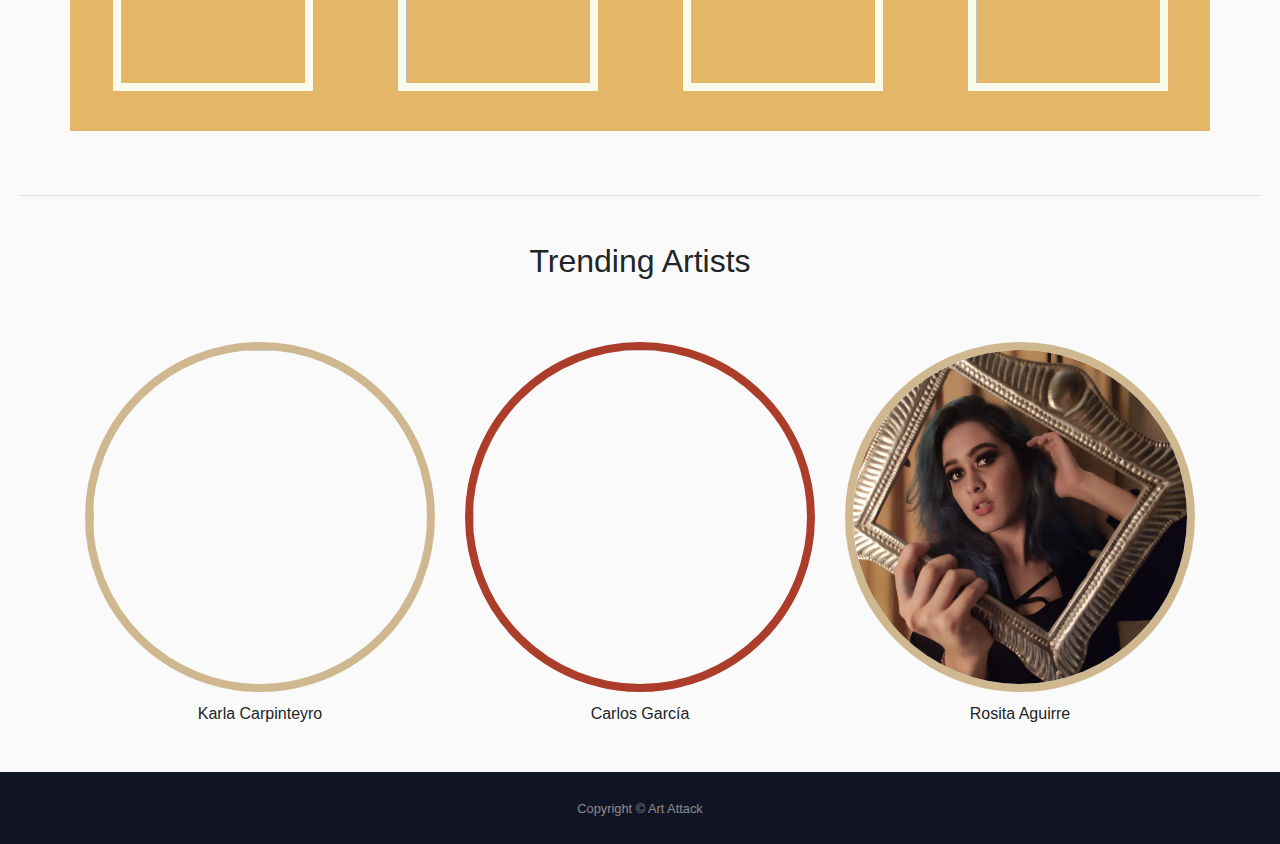
==== commit 47a67a3b: "almost finished" ====
--- a/index.html
+++ b/index.html
@@ -105,16 +105,16 @@
             <div class="row">
                 <div class="col-sm">
                     <section class="cent">
-                        <img class="borderBg smed Hspq" src="../images/paintings/v9.jpg">
-                        <p class="pdT10">
-                            Description
+                        <img class="borderBg smed Hspq" src="images/paintings/v9.jpg">
+                        <p class="pdT10">
+                            Fall Guys
                         </p>
                     </section class="pdT10">
 
                 </div>
                 <div class="col-sm">
                     <section class="cent">
-                        <img class="borderRed smed Hspq" src="../images/paintings/miau.jpg">
+                        <img class="borderRed smed Hspq" src="images/paintings/miau.jpg">
                         <p class="pdT10">
                             Miau-Meow
                         </p>
@@ -123,9 +123,9 @@
                 </div>
                 <div class="col-sm">
                     <section class="cent">
-                        <img class="borderBg smed Hspq" src="../images/paintings/v5.jpg">
-                        <p class="pdT10">
-                            Description
+                        <img class="borderBg smed Hspq" src="images/paintings/v5.jpg">
+                        <p class="pdT10">
+                            Jennifer Walters
                         </p>
                     </section>
                 </div>
@@ -145,25 +145,25 @@
 
                 <div class="col-sm">
                     <section class="cent">
-                        <img class="ssmed borderWh Hpq" src="../images/photography/sq22.jpg">
-                    </section>
-
-                </div>
-                <div class="col-sm">
-                    <section class="cent">
-                        <img class="ssmed borderWh Hpq" src="../images/photography/sq23.jpg">
-                    </section>
-
-                </div>
-                <div class="col-sm">
-                    <section class="cent">
-                        <img class="ssmed borderWh Hpq" src="../images/photography/sq15.jpg">
-                    </section>
-
-                </div>
-                <div class="col-sm">
-                    <section class="cent">
-                        <img class="ssmed borderWh Hpq" src="../images/photography/sq25.jpg">
+                        <img class="ssmed borderWh Hpq" src="images/photography/sq22.jpg">
+                    </section>
+
+                </div>
+                <div class="col-sm">
+                    <section class="cent">
+                        <img class="ssmed borderWh Hpq" src="images/photography/sq23.jpg">
+                    </section>
+
+                </div>
+                <div class="col-sm">
+                    <section class="cent">
+                        <img class="ssmed borderWh Hpq" src="images/photography/sq15.jpg">
+                    </section>
+
+                </div>
+                <div class="col-sm">
+                    <section class="cent">
+                        <img class="ssmed borderWh Hpq" src="images/photography/sq25.jpg">
                     </section>
                 </div>
 
@@ -182,7 +182,7 @@
             <div class="row">
                 <div class="col-sm">
                     <section class="cent">
-                        <img class="borderBg smed cir Hspq" src="../images/artists/karlaPretenciosa.jpeg">
+                        <img class="borderBg smed cir Hspq" src="images/artists/karlaPretenciosa.jpeg">
                         <p class="pdT10">
                             Karla Carpinteyro
                         </p>
@@ -191,7 +191,7 @@
                 </div>
                 <div class="col-sm">
                     <section class="cent">
-                        <img class="borderRed smed cir Hspq" src="../images/artists/charliePretencioso.jpeg">
+                        <img class="borderRed smed cir Hspq" src="images/artists/charliePretencioso.jpeg">
                         <p class="pdT10">
                             Carlos García
                         </p>
@@ -200,7 +200,7 @@
                 </div>
                 <div class="col-sm">
                     <section class="cent">
-                        <img class="borderBg smed cir Hspq" src="../images/artists/rositaPretenciosa.jpeg">
+                        <img class="borderBg smed cir Hspq" src="images/artists/rositaPretenciosa.jpeg">
                         <p class="pdT10">
                             Rosita Aguirre
                         </p>
--- a/styles.css
+++ b/styles.css
@@ -1,266 +1,299 @@
 body {
-    padding-top: 80px;
+  padding-top: 80px;
 }
 
 main {
-    padding: 20px;
-    background-color: #fafafa;
+  padding: 20px;
+  background-color: #fafafa;
 }
 
 .navbar-custom {
-    background-color: #111523;
-}
-
-
-/* change the brand and text color */
+  background-color: #111523;
+}
 
 .navbar-custom .navbar-brand {
-    color: #fafafa !important;
-}
-
-
-/* change the link color */
+  color: #fafafa !important;
+}
 
 .navbar-custom .navbar-nav .nav-link {
-    color: #fafafa !important;
-}
-
-
-/* change the color of active or hovered links */
+  color: #fafafa !important;
+}
 
 .navbar-custom .nav-item.active .nav-link {
-    color: #E3B668 !important;
+  color: #e3b668 !important;
 }
 
 .navbar-custom .nav-item:hover .nav-link {
-    color: #CFB88F !important;
+  color: #cfb88f !important;
 }
 
 .pd30Cent {
-    text-align: center;
-    padding-top: 30px;
-    padding-bottom: 30px;
+  text-align: center;
+  padding-top: 30px;
+  padding-bottom: 30px;
 }
 
 .pdTB20 {
-    padding-top: 20px;
-    padding-bottom: 20px;
+  padding-top: 20px;
+  padding-bottom: 20px;
 }
 
 img.med {
-    width: 500px;
-    height: 500px;
-    margin-right: auto
+  width: 500px;
+  height: 500px;
+  margin-right: auto;
 }
 
 .pdT10 {
-    padding-top: 10px;
-    padding-bottom: 10px;
+  padding-top: 10px;
+  padding-bottom: 10px;
 }
 
 .pdT40 {
-    padding-top: 40px;
-    padding-bottom: 40px;
+  padding-top: 40px;
+  padding-bottom: 40px;
 }
 
 .pdT50 {
-    padding-top: 50px;
-    padding-bottom: 50px;
+  padding-top: 50px;
+  padding-bottom: 50px;
 }
 
 .mt75 {
-    margin-top: 140px;
+  margin-top: 140px;
 }
 
 .mb50 {
-    margin-bottom: 50px;
+  margin-bottom: 50px;
 }
 
 .mb20 {
-    margin-bottom: 20px;
+  margin-bottom: 20px;
 }
 
 .cent {
-    text-align: center;
+  text-align: center;
 }
 
 .just {
-    text-align: justify;
+  text-align: justify;
 }
 
 .mW6 {
-    max-width: 400px;
+  max-width: 400px;
 }
 
 img.sml {
-    width: 100px;
-    height: 100px;
+  width: 100px;
+  height: 100px;
 }
 
 img.cir {
-    border-radius: 50%;
+  border-radius: 50%;
 }
 
 img.huge {
-    width: 1100px;
-    height: 550px;
+  width: 1100px;
+  height: 550px;
 }
 
 .wh {
-    color: #FAFAEB;
+  color: #fafaeb;
 }
 
 .bg {
-    color: #CFB88F;
+  color: #cfb88f;
 }
 
 .rd {
-    color: #AD3D2B;
+  color: #ad3d2b;
 }
 
 .yw {
-    color: #E3B668;
+  color: #e3b668;
 }
 
 .db {
-    color: #111523;
-}
-
+  color: #111523;
+}
 
 /*background*/
 
 .bckg {
-    background-color: white;
+  background-color: white;
 }
 
 .bcYw {
-    background-color: #E3B668;
-}
-
+  background-color: #e3b668;
+}
 
 /*img*/
 
 .borderBg {
-    border: 8px solid #CFB88F;
+  border: 8px solid #cfb88f;
 }
 
 .borderBg4 {
-    border: 4px solid #CFB88F;
+  border: 4px solid #cfb88f;
+}
+
+.borderBg2 {
+  border: 2px solid #cfb88f;
+  background-color: #cfb88f;
 }
 
 .borderRed {
-    border: 8px solid #AD3D2B;
+  border: 8px solid #ad3d2b;
 }
 
 .borderRed4 {
-    border: 4px solid #AD3D2B;
+  border: 4px solid #ad3d2b;
 }
 
 .borderYw {
-    border: 8px solid #E3B668;
+  border: 8px solid #e3b668;
 }
 
 .borderBl {
-    border: 8px solid #111523;
+  border: 8px solid #111523;
 }
 
 .borderWh {
-    border: 8px solid #FAFAEB;
+  border: 8px solid #fafaeb;
 }
 
 img.smed {
-    width: 350px;
-    height: 350px;
+  width: 350px;
+  height: 350px;
 }
 
 img.sml {
-    width: 150px;
-    height: 150px;
+  width: 150px;
+  height: 150px;
 }
 
 img.ssml {
-    width: 50px;
-    height: 50px;;
+  width: 50px;
+  height: 50px;
 }
 
 img.ssmed {
-    width: 200px;
-    height: 200px;
-}
-
-.hCar{
-    height: 570px;
-    width: 1150px !important;
-    margin-left: auto;
-    margin-right: auto;
-    max-height:570px ;
+  width: 200px;
+  height: 200px;
+}
+
+.hCar {
+  height: 570px;
+  width: 1150px !important;
+  margin-left: auto;
+  margin-right: auto;
+  max-height: 570px;
 }
 
 img.Hpq {
-    transition:transform 0.25s ease;
+  transition: transform 0.25s ease;
 }
 
 img.Hpq:hover {
-    -webkit-transform:scale(1.2); 
-    transform:scale(1.2);
+  -webkit-transform: scale(1.2);
+  transform: scale(1.2);
 }
 
 img.Hspq {
-    transition:transform 0.25s ease;
+  transition: transform 0.25s ease;
 }
 
 img.Hspq:hover {
-    -webkit-transform:scale(1.1); 
-    transform:scale(1.1);
+  -webkit-transform: scale(1.1);
+  transform: scale(1.1);
 }
 
 img.Hmas {
-    transition:transform 0.25s ease;
+  transition: transform 0.25s ease;
 }
 
 img.Hmas:hover {
-    -webkit-transform:scale(1.5); 
-    transform:scale(1.5);
-}
-
+  -webkit-transform: scale(1.5);
+  transform: scale(1.5);
+}
 
 /*Forms*/
 
-input[type=text] {
-    outline: none !important;
-    padding: 12px 20px;
-    margin: 8px 0;
-    box-sizing: border-box;
-    border: 3px solid #E3B668;
-    -webkit-transition: 0.5s;
-    transition: 0.5s;
-    background-color: #fafafa;
-}
-
-input[type=text]:focus {
-    border: 3px solid #AD3D2B !important;
-    background-color: #fafafa;
-    outline: 0 !important;
+input[type="text"] {
+  outline: none !important;
+  padding: 12px 20px;
+  margin: 8px 0;
+  box-sizing: border-box;
+  border: 3px solid #e3b668;
+  -webkit-transition: 0.5s;
+  transition: 0.5s;
+  background-color: #fafafa;
+}
+
+input[type="text"]:focus {
+  border: 3px solid #ad3d2b !important;
+  background-color: #fafafa;
+  outline: 0 !important;
 }
 
 #bt {
-    background-color: #fafafa;
-    color: black;
-    border: 3px solid #E3B668;
+  background-color: #fafafa;
+  color: black;
+  border: 3px solid #e3b668;
 }
 
 #bt:hover {
-    background-color: #E3B668;
-    color: #fafafa;
+  background-color: #e3b668;
+  color: #fafafa;
 }
 
 #sticky-footer {
-    position: relative;
-    left: 0;
-    bottom: 0;
-    width: 100%;
+  position: relative;
+  left: 0;
+  bottom: 0;
+  width: 100%;
 }
 
 .newsletter {
-    width: 80%;
-}+  width: 80%;
+}
+
+.row-custom {
+  display: flex;
+  flex-wrap: wrap;
+  padding: 0 4px;
+}
+
+.column-custom {
+  flex: 25%;
+  max-width: 25%;
+  padding: 0 4px;
+}
+
+.column-custom img {
+  margin-top: 8px;
+  vertical-align: middle;
+  width: 100%;
+}
+
+@media screen and (max-width: 800px) {
+  .column {
+    flex: 50%;
+    max-width: 50%;
+  }
+}
+
+@media screen and (max-width: 600px) {
+  .column {
+    flex: 100%;
+    max-width: 100%;
+  }
+}
+
+.container-custom {
+  margin-left: 13%;
+  margin-right: 13%;
+}
+
+.line {
+}
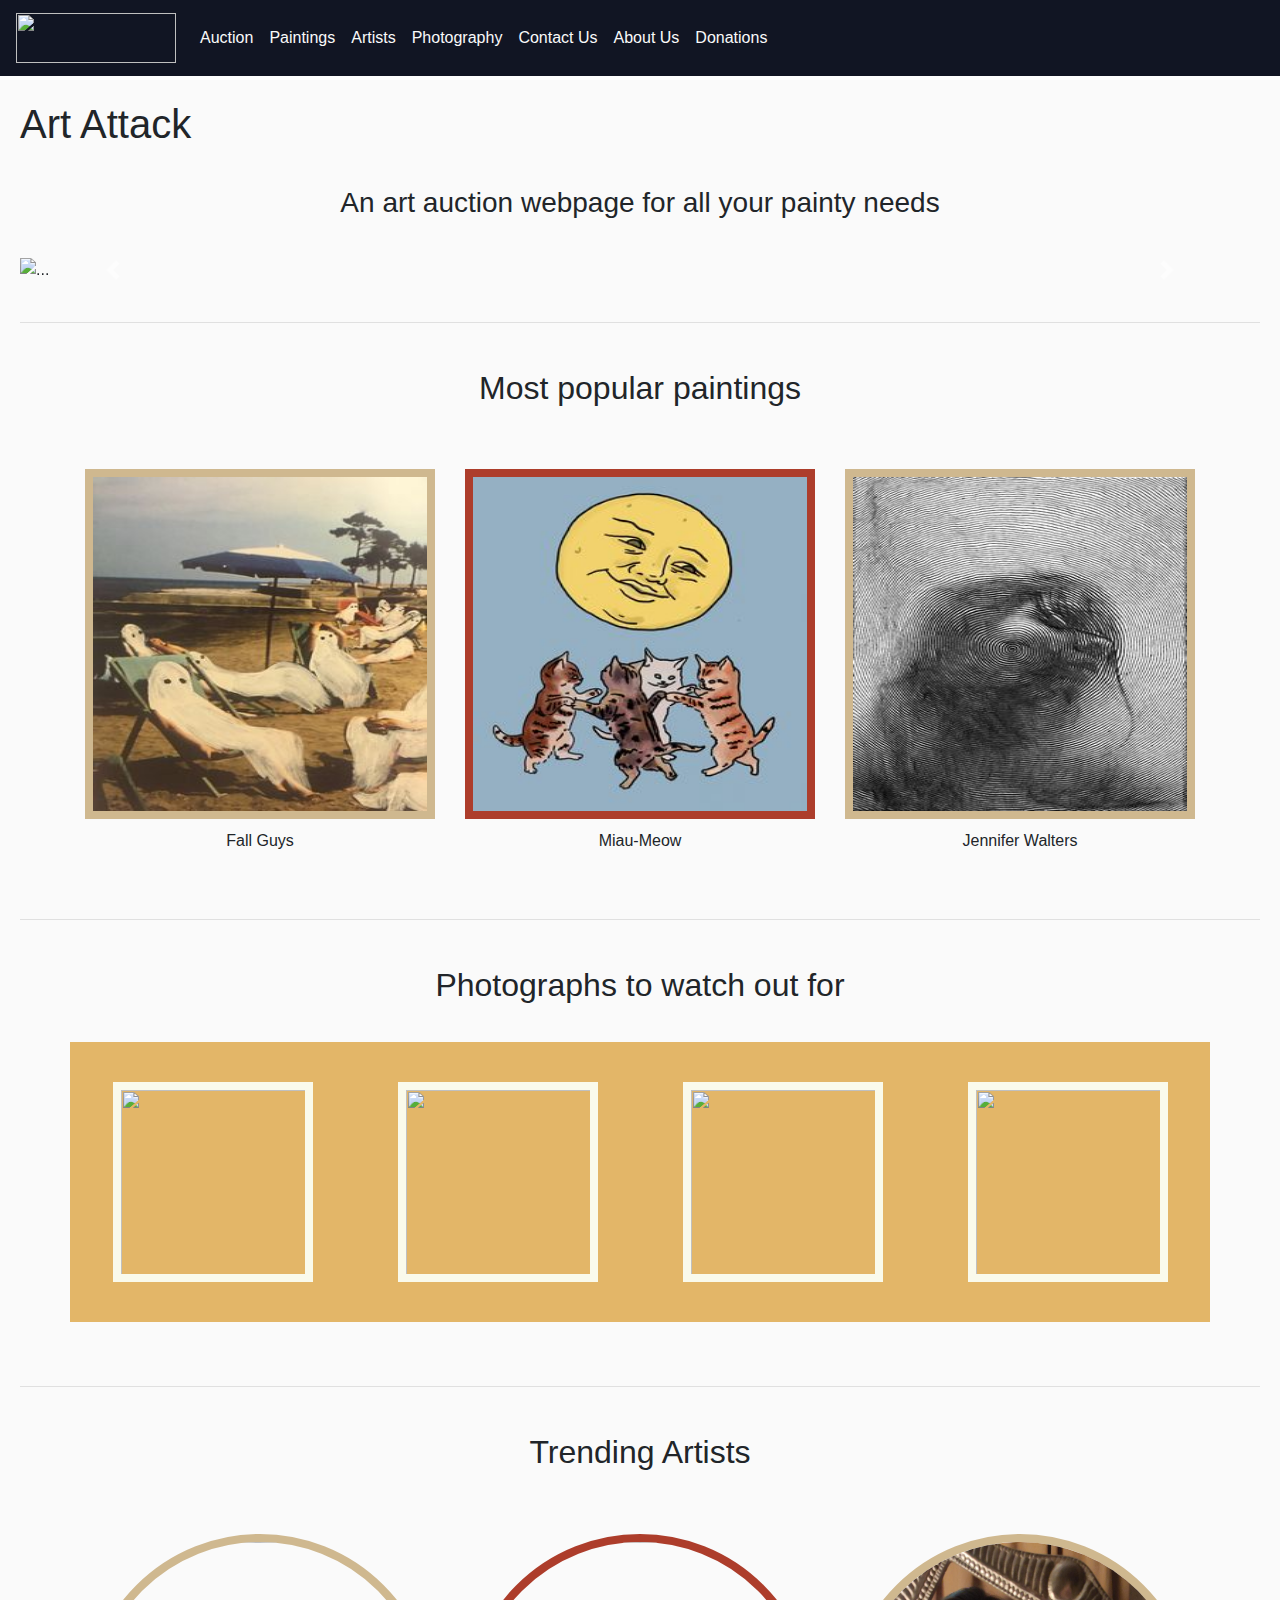
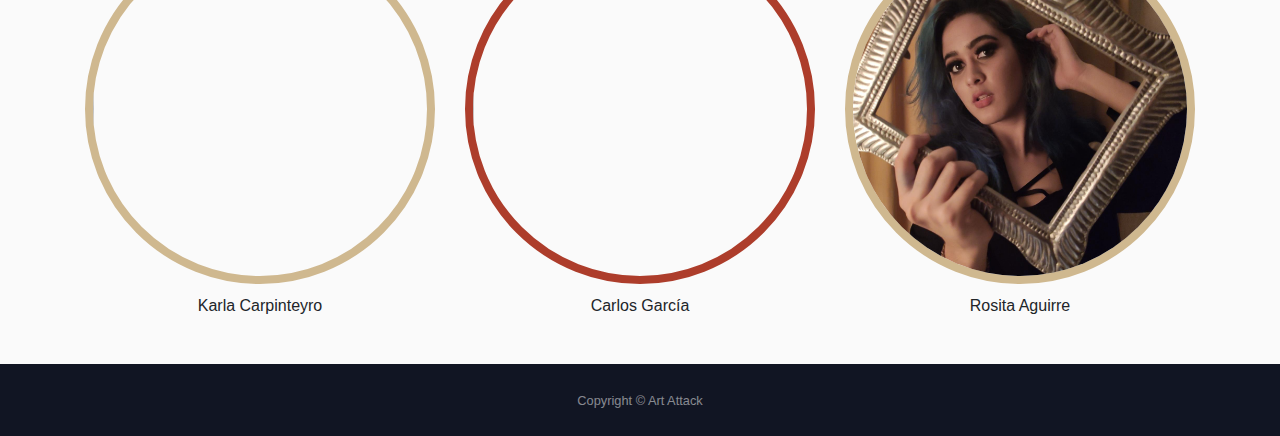
==== commit 0168ba74: "Merge branch 'Charlie' into master" ====
--- a/index.html
+++ b/index.html
@@ -73,7 +73,7 @@
 
                 <div class="carousel-inner">
                     <div class="carousel-item active">
-                        <img src="images/index/Carrusel/car1.jpg" class="d-block w-100" alt="...">
+                        <img src="images/index/Carrusel/imgCar1.jpg" class="d-block w-100" alt="...">
                     </div>
                     <div class="carousel-item">
                         <img src="images/index/Carrusel/imgCar2.jpg" class="d-block w-100" alt="...">
@@ -139,7 +139,7 @@
             <h2 class="pd30Cent">
                 Photographs to watch out for
             </h2>
-            
+
             <div class="row bcYw pdT40">
 
 
--- a/styles.css
+++ b/styles.css
@@ -293,7 +293,4 @@
 .container-custom {
   margin-left: 13%;
   margin-right: 13%;
-}
-
-.line {
-}
+}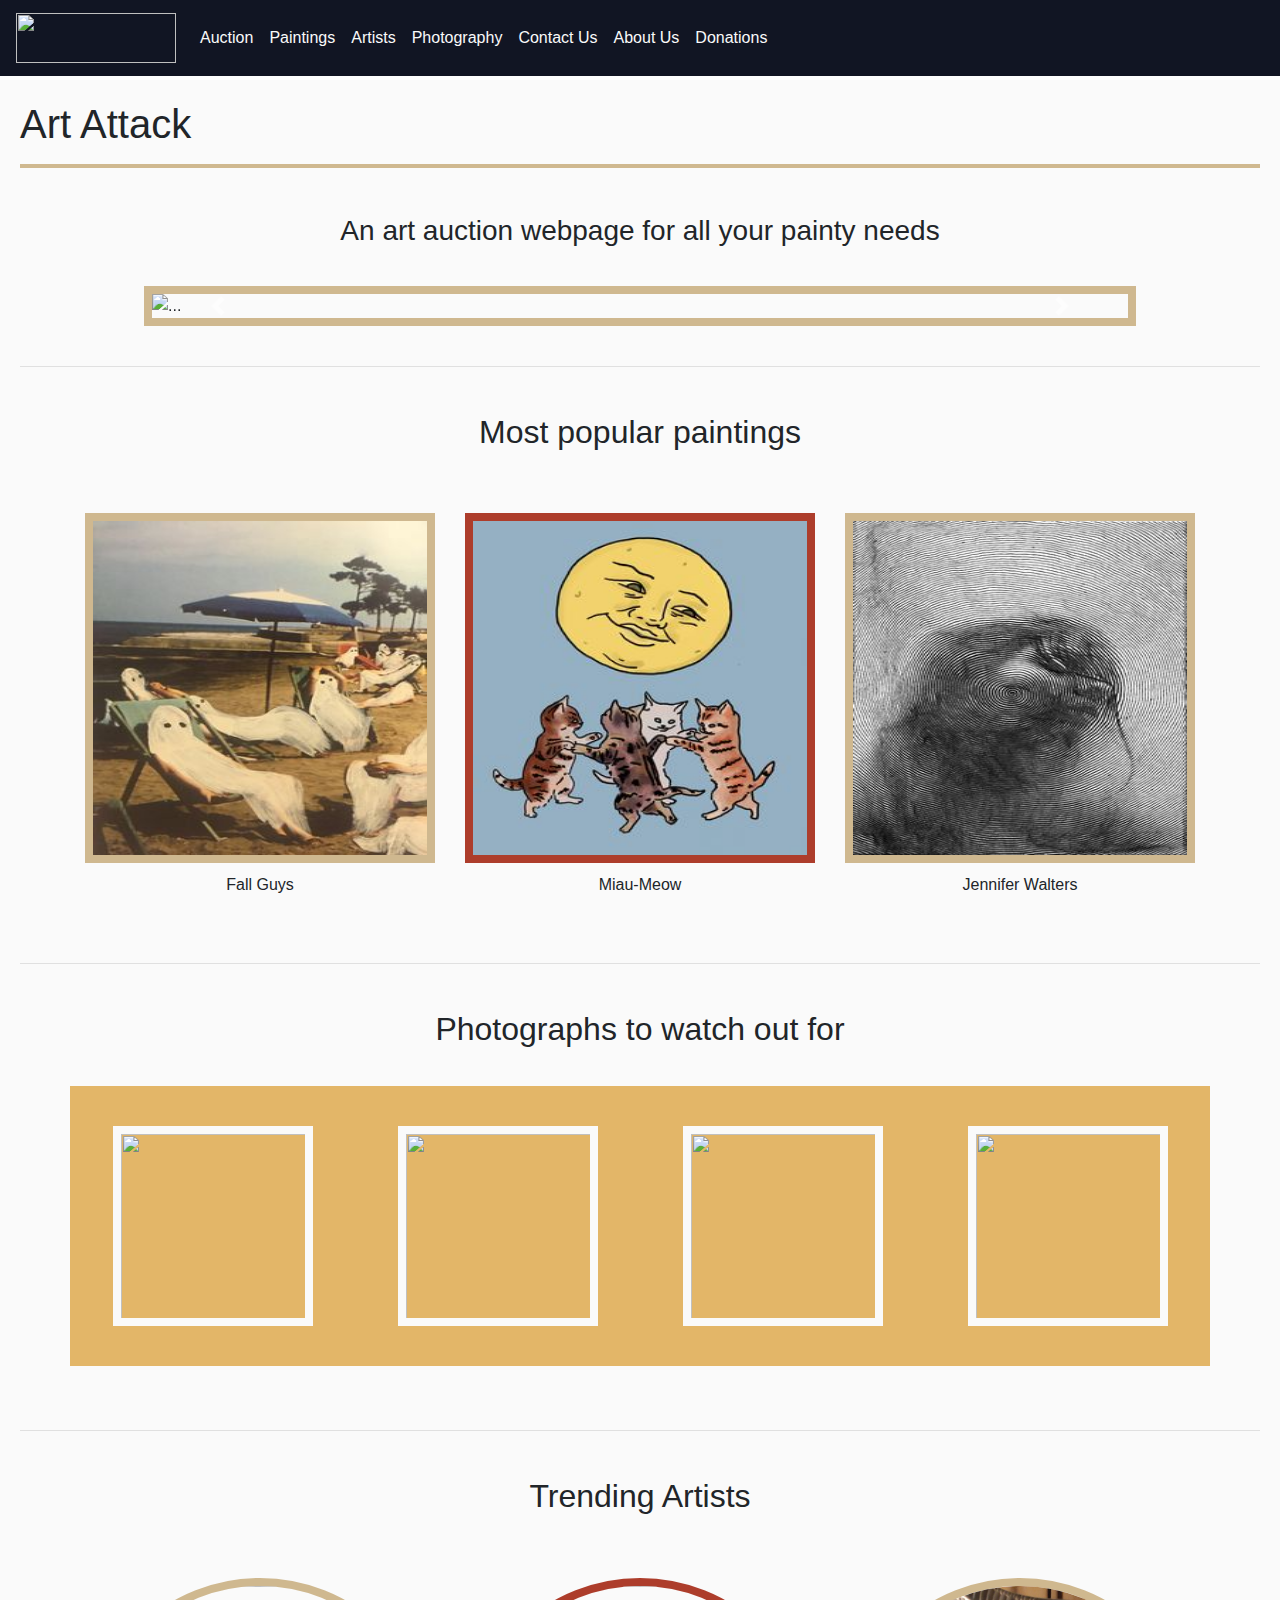
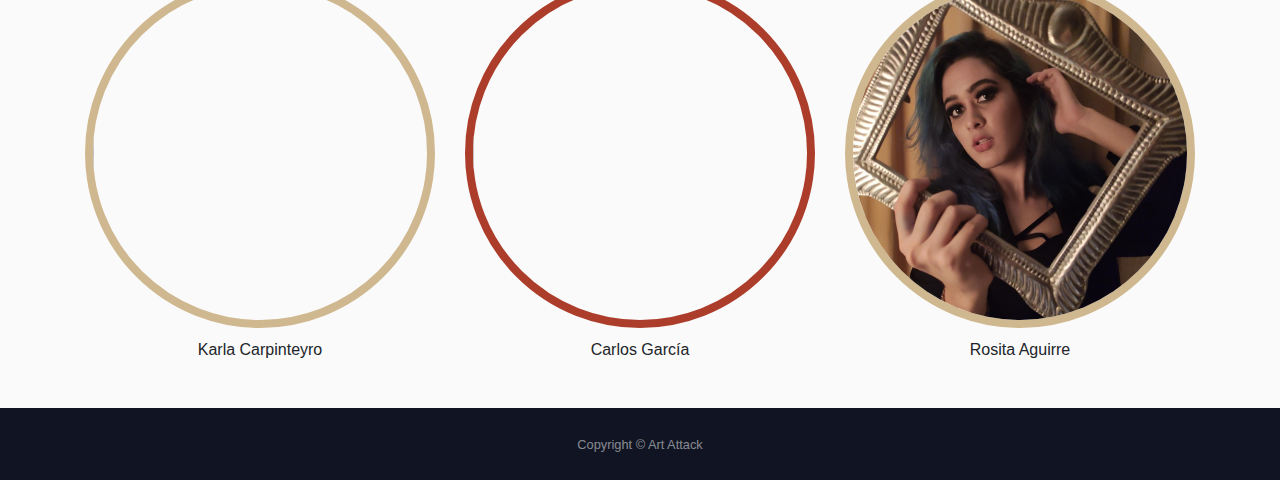
==== commit a412bca4: "Responsive" ====
--- a/index.html
+++ b/index.html
@@ -62,24 +62,27 @@
             <h1>
                 Art Attack
             </h1>
+
+            <hr class="borderBg2">
+
             <h3 class="pd30Cent">
                 An art auction webpage for all your painty needs
             </h3>
         </div>
 
         <!--Slider-->
-        <div>
+        <div class="wCar">
             <div id="carouselExampleFade" class="carousel slide carousel-fade" data-ride="carousel">
 
                 <div class="carousel-inner">
                     <div class="carousel-item active">
-                        <img src="images/index/Carrusel/imgCar1.jpg" class="d-block w-100" alt="...">
+                        <img src="images/index/Carrusel/imgCar1.jpg" class="d-block w-100 borderBg" alt="...">
                     </div>
                     <div class="carousel-item">
-                        <img src="images/index/Carrusel/imgCar2.jpg" class="d-block w-100" alt="...">
+                        <img src="images/index/Carrusel/imgCar2.jpg" class="d-block w-100 borderRed" alt="...">
                     </div>
                     <div class="carousel-item">
-                        <img src="images/index/Carrusel/imgCar3.jpg" class="d-block w-100" alt="...">
+                        <img src="images/index/Carrusel/imgCar3.jpg" class="d-block w-100 borderBg" alt="...">
                     </div>
                 </div>
                 <a class="carousel-control-prev" href="#carouselExampleFade" role="button" data-slide="prev">
--- a/styles.css
+++ b/styles.css
@@ -1,296 +1,368 @@
 body {
-  padding-top: 80px;
+    padding-top: 80px;
 }
 
 main {
-  padding: 20px;
-  background-color: #fafafa;
-}
+    padding: 20px;
+    background-color: #fafafa;
+}
+
+
+/************************************************************
+/*Navbar*/
 
 .navbar-custom {
-  background-color: #111523;
+    background-color: #111523;
 }
 
 .navbar-custom .navbar-brand {
-  color: #fafafa !important;
+    color: #fafafa !important;
 }
 
 .navbar-custom .navbar-nav .nav-link {
-  color: #fafafa !important;
+    color: #fafafa !important;
 }
 
 .navbar-custom .nav-item.active .nav-link {
-  color: #e3b668 !important;
+    color: #e3b668 !important;
 }
 
 .navbar-custom .nav-item:hover .nav-link {
-  color: #cfb88f !important;
+    color: #cfb88f !important;
+}
+
+
+/************************************************************
+/*Footer*/
+
+#sticky-footer {
+    position: relative;
+    left: 0;
+    bottom: 0;
+    width: 100%;
+}
+
+
+/************************************************************
+/*Forms*/
+
+input[type="text"] {
+    outline: none !important;
+    padding: 12px 20px;
+    margin: 8px 0;
+    box-sizing: border-box;
+    border: 3px solid #e3b668;
+    -webkit-transition: 0.5s;
+    transition: 0.5s;
+    background-color: #fafafa;
+}
+
+input[type="text"]:focus {
+    border: 3px solid #ad3d2b !important;
+    background-color: #fafafa;
+    outline: 0 !important;
+}
+
+
+/************************************************************
+/*Button*/
+
+#bt {
+    background-color: #e3b668;
+    color: #fafafa;
+    border: 3px solid #e3b668;
+}
+
+#bt:hover {
+    background-color: #fafafa;
+    color: #111523;
+    border: 3px solid #e3b668;
+}
+
+
+/************************************************************
+/*Responsive*/
+
+@media screen and (max-width: 800px) {
+    .column {
+        flex: 50%;
+        max-width: 50%;
+    }
+}
+
+@media screen and (max-width: 600px) {
+    .column {
+        flex: 100%;
+        max-width: 100%;
+    }
+}
+
+
+/************************************************************
+/*Aspect*/
+
+
+/*Rows & Columns*/
+
+.row-custom {
+    display: flex;
+    flex-wrap: wrap;
+    padding: 0 4px;
+}
+
+.column-custom {
+    flex: 25%;
+    max-width: 25%;
+    padding: 0 4px;
+}
+
+.column-custom img {
+    margin-top: 8px;
+    vertical-align: middle;
+    width: 100%;
+}
+
+
+/*****************************
+/*Padding*/
+
+.pdT10 {
+    padding-top: 10px;
+    padding-bottom: 10px;
+}
+
+.pdT40 {
+    padding-top: 40px;
+    padding-bottom: 40px;
+}
+
+.pdT50 {
+    padding-top: 50px;
+    padding-bottom: 50px;
 }
 
 .pd30Cent {
-  text-align: center;
-  padding-top: 30px;
-  padding-bottom: 30px;
+    text-align: center;
+    padding-top: 30px;
+    padding-bottom: 30px;
 }
 
 .pdTB20 {
-  padding-top: 20px;
-  padding-bottom: 20px;
+    padding-top: 20px;
+    padding-bottom: 20px;
+}
+
+
+/*****************************
+/*Margin*/
+
+.mt75 {
+    margin-top: 140px;
+}
+
+.mb50 {
+    margin-bottom: 50px;
+}
+
+.mb20 {
+    margin-bottom: 20px;
+}
+
+.container-custom {
+    margin-left: 13%;
+    margin-right: 13%;
+}
+
+
+/*****************************
+/*Align*/
+
+.cent {
+    text-align: center;
+}
+
+.just {
+    text-align: justify;
+}
+
+
+/*****************************
+/*Sizes*/
+
+.mW6 {
+    max-width: 400px;
+}
+
+.minW {
+    min-width: 200px;
+}
+
+.hCar {
+    height: 570px;
+    width: 1150px !important;
+    margin-left: auto;
+    margin-right: auto;
+    max-height: 570px;
+}
+
+.wCar {
+    width: 80%;
+    margin-left: auto;
+    margin-right: auto;
+}
+
+.newsletter {
+    width: 80%;
+}
+
+
+/************************************************************
+/*Colors*/
+
+.wh {
+    color: #fafaeb;
+}
+
+.bg {
+    color: #cfb88f;
+}
+
+.rd {
+    color: #ad3d2b;
+}
+
+.yw {
+    color: #e3b668;
+}
+
+.db {
+    color: #111523;
+}
+
+
+/*****************************
+/*background*/
+
+.bckg {
+    background-color: white;
+}
+
+.bcYw {
+    background-color: #e3b668;
+}
+
+
+/*****************************
+/*Border*/
+
+.borderBg {
+    border: 8px solid #cfb88f;
+}
+
+.borderBg4 {
+    border: 4px solid #cfb88f;
+}
+
+.borderBg2 {
+    border: 2px solid #cfb88f;
+    background-color: #cfb88f;
+}
+
+.borderRed {
+    border: 8px solid #ad3d2b;
+}
+
+.borderRed4 {
+    border: 4px solid #ad3d2b;
+}
+
+.borderYw {
+    border: 8px solid #e3b668;
+}
+
+.borderBl {
+    border: 8px solid #111523;
+}
+
+.borderWh {
+    border: 8px solid #fafafa;
+}
+
+
+/************************************************************
+/*Img*/
+
+img.cir {
+    border-radius: 50%;
+}
+
+
+/*****************************
+/*ImgSize*/
+
+img.ssml {
+    width: 50px;
+    height: 50px;
+}
+
+img.sml {
+    width: 150px;
+    height: 150px;
+}
+
+img.ssmed {
+    width: 200px;
+    height: 200px;
+}
+
+img.smed {
+    width: 350px;
+    height: 350px;
 }
 
 img.med {
-  width: 500px;
-  height: 500px;
-  margin-right: auto;
-}
-
-.pdT10 {
-  padding-top: 10px;
-  padding-bottom: 10px;
-}
-
-.pdT40 {
-  padding-top: 40px;
-  padding-bottom: 40px;
-}
-
-.pdT50 {
-  padding-top: 50px;
-  padding-bottom: 50px;
-}
-
-.mt75 {
-  margin-top: 140px;
-}
-
-.mb50 {
-  margin-bottom: 50px;
-}
-
-.mb20 {
-  margin-bottom: 20px;
-}
-
-.cent {
-  text-align: center;
-}
-
-.just {
-  text-align: justify;
-}
-
-.mW6 {
-  max-width: 400px;
-}
-
-img.sml {
-  width: 100px;
-  height: 100px;
-}
-
-img.cir {
-  border-radius: 50%;
+    width: 500px;
+    height: 500px;
+    margin-right: auto;
 }
 
 img.huge {
-  width: 1100px;
-  height: 550px;
-}
-
-.wh {
-  color: #fafaeb;
-}
-
-.bg {
-  color: #cfb88f;
-}
-
-.rd {
-  color: #ad3d2b;
-}
-
-.yw {
-  color: #e3b668;
-}
-
-.db {
-  color: #111523;
-}
-
-/*background*/
-
-.bckg {
-  background-color: white;
-}
-
-.bcYw {
-  background-color: #e3b668;
-}
-
-/*img*/
-
-.borderBg {
-  border: 8px solid #cfb88f;
-}
-
-.borderBg4 {
-  border: 4px solid #cfb88f;
-}
-
-.borderBg2 {
-  border: 2px solid #cfb88f;
-  background-color: #cfb88f;
-}
-
-.borderRed {
-  border: 8px solid #ad3d2b;
-}
-
-.borderRed4 {
-  border: 4px solid #ad3d2b;
-}
-
-.borderYw {
-  border: 8px solid #e3b668;
-}
-
-.borderBl {
-  border: 8px solid #111523;
-}
-
-.borderWh {
-  border: 8px solid #fafaeb;
-}
-
-img.smed {
-  width: 350px;
-  height: 350px;
-}
-
-img.sml {
-  width: 150px;
-  height: 150px;
-}
-
-img.ssml {
-  width: 50px;
-  height: 50px;
-}
-
-img.ssmed {
-  width: 200px;
-  height: 200px;
-}
-
-.hCar {
-  height: 570px;
-  width: 1150px !important;
-  margin-left: auto;
-  margin-right: auto;
-  max-height: 570px;
-}
+    width: 1100px;
+    height: 550px;
+}
+
+img.rect {
+    width: 400px;
+    height: 250px;
+}
+
+
+/*****************************
+/*ImgHpq*/
 
 img.Hpq {
-  transition: transform 0.25s ease;
+    transition: transform 0.25s ease;
 }
 
 img.Hpq:hover {
-  -webkit-transform: scale(1.2);
-  transform: scale(1.2);
+    -webkit-transform: scale(1.2);
+    transform: scale(1.2);
 }
 
 img.Hspq {
-  transition: transform 0.25s ease;
+    transition: transform 0.25s ease;
 }
 
 img.Hspq:hover {
-  -webkit-transform: scale(1.1);
-  transform: scale(1.1);
+    -webkit-transform: scale(1.1);
+    transform: scale(1.1);
 }
 
 img.Hmas {
-  transition: transform 0.25s ease;
+    transition: transform 0.25s ease;
 }
 
 img.Hmas:hover {
-  -webkit-transform: scale(1.5);
-  transform: scale(1.5);
-}
-
-/*Forms*/
-
-input[type="text"] {
-  outline: none !important;
-  padding: 12px 20px;
-  margin: 8px 0;
-  box-sizing: border-box;
-  border: 3px solid #e3b668;
-  -webkit-transition: 0.5s;
-  transition: 0.5s;
-  background-color: #fafafa;
-}
-
-input[type="text"]:focus {
-  border: 3px solid #ad3d2b !important;
-  background-color: #fafafa;
-  outline: 0 !important;
-}
-
-#bt {
-  background-color: #fafafa;
-  color: black;
-  border: 3px solid #e3b668;
-}
-
-#bt:hover {
-  background-color: #e3b668;
-  color: #fafafa;
-}
-
-#sticky-footer {
-  position: relative;
-  left: 0;
-  bottom: 0;
-  width: 100%;
-}
-
-.newsletter {
-  width: 80%;
-}
-
-.row-custom {
-  display: flex;
-  flex-wrap: wrap;
-  padding: 0 4px;
-}
-
-.column-custom {
-  flex: 25%;
-  max-width: 25%;
-  padding: 0 4px;
-}
-
-.column-custom img {
-  margin-top: 8px;
-  vertical-align: middle;
-  width: 100%;
-}
-
-@media screen and (max-width: 800px) {
-  .column {
-    flex: 50%;
-    max-width: 50%;
-  }
-}
-
-@media screen and (max-width: 600px) {
-  .column {
-    flex: 100%;
-    max-width: 100%;
-  }
-}
-
-.container-custom {
-  margin-left: 13%;
-  margin-right: 13%;
+    -webkit-transform: scale(1.5);
+    transform: scale(1.5);
 }